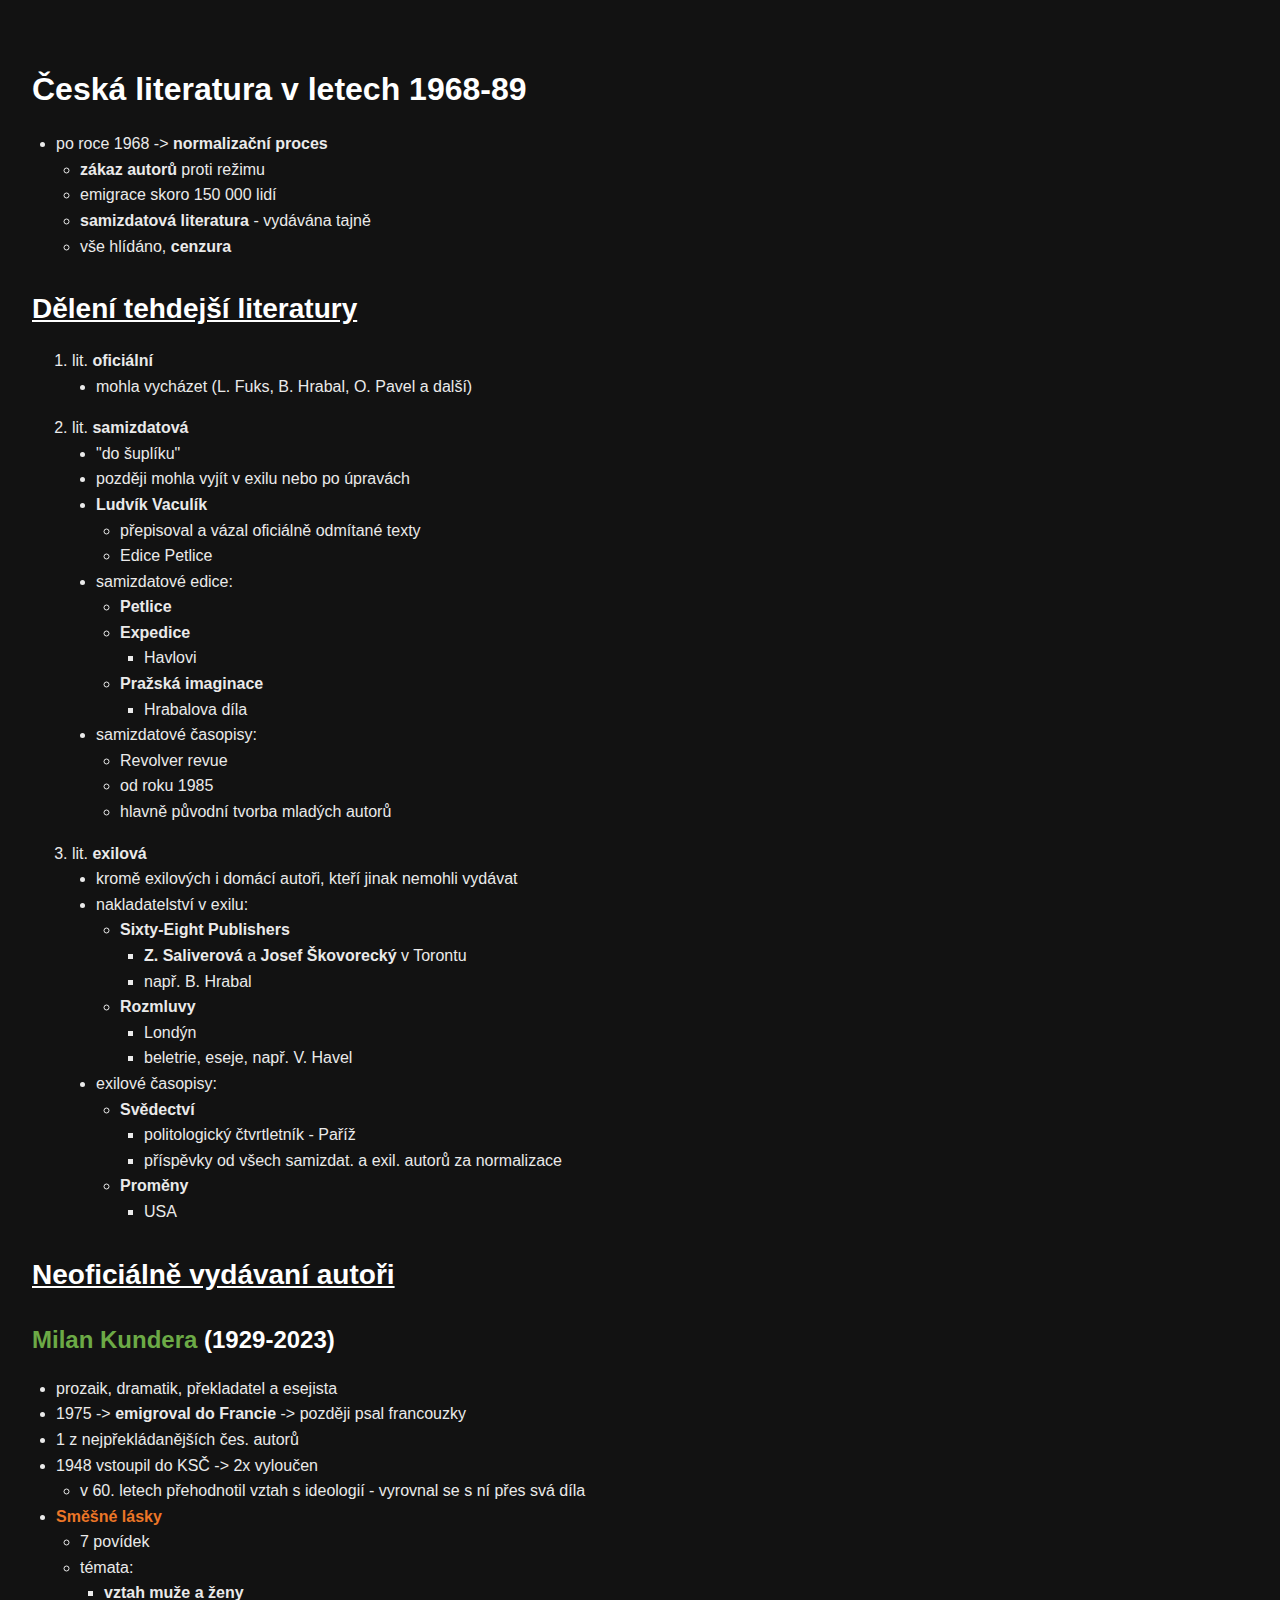
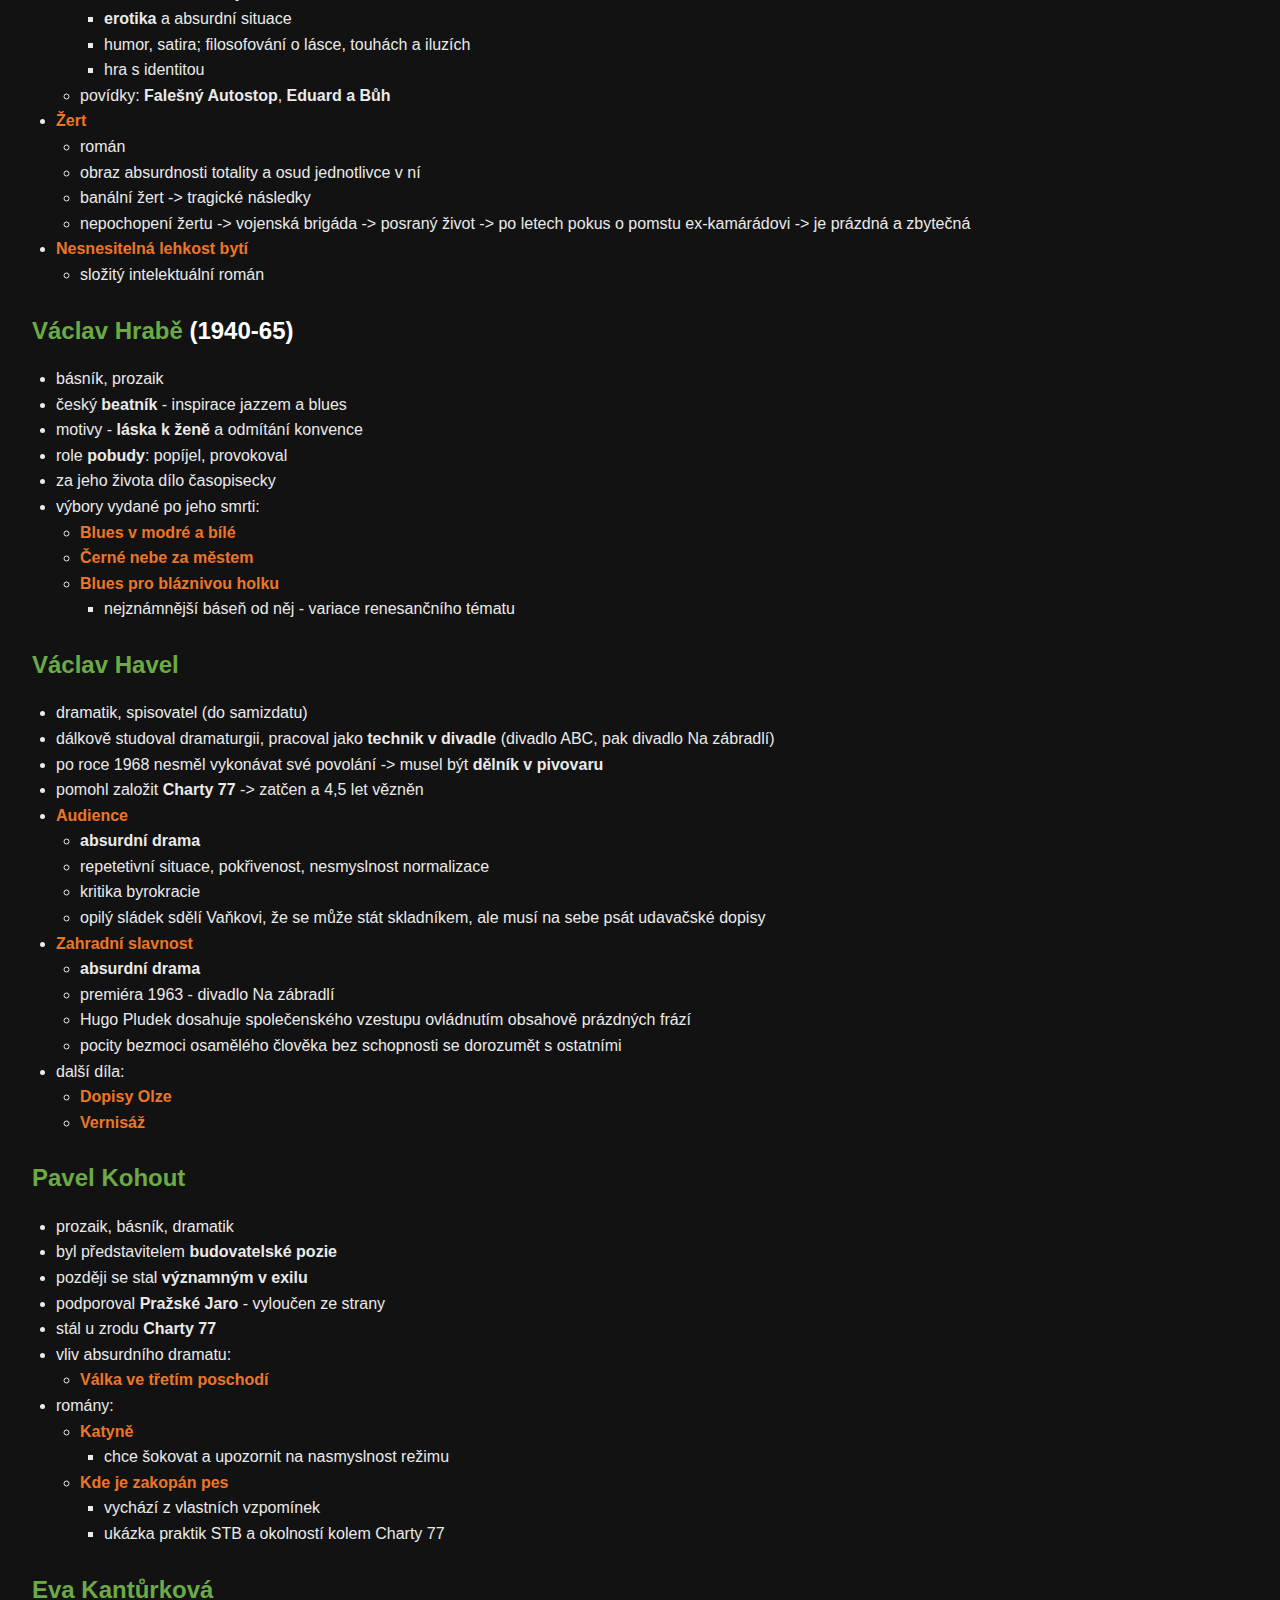
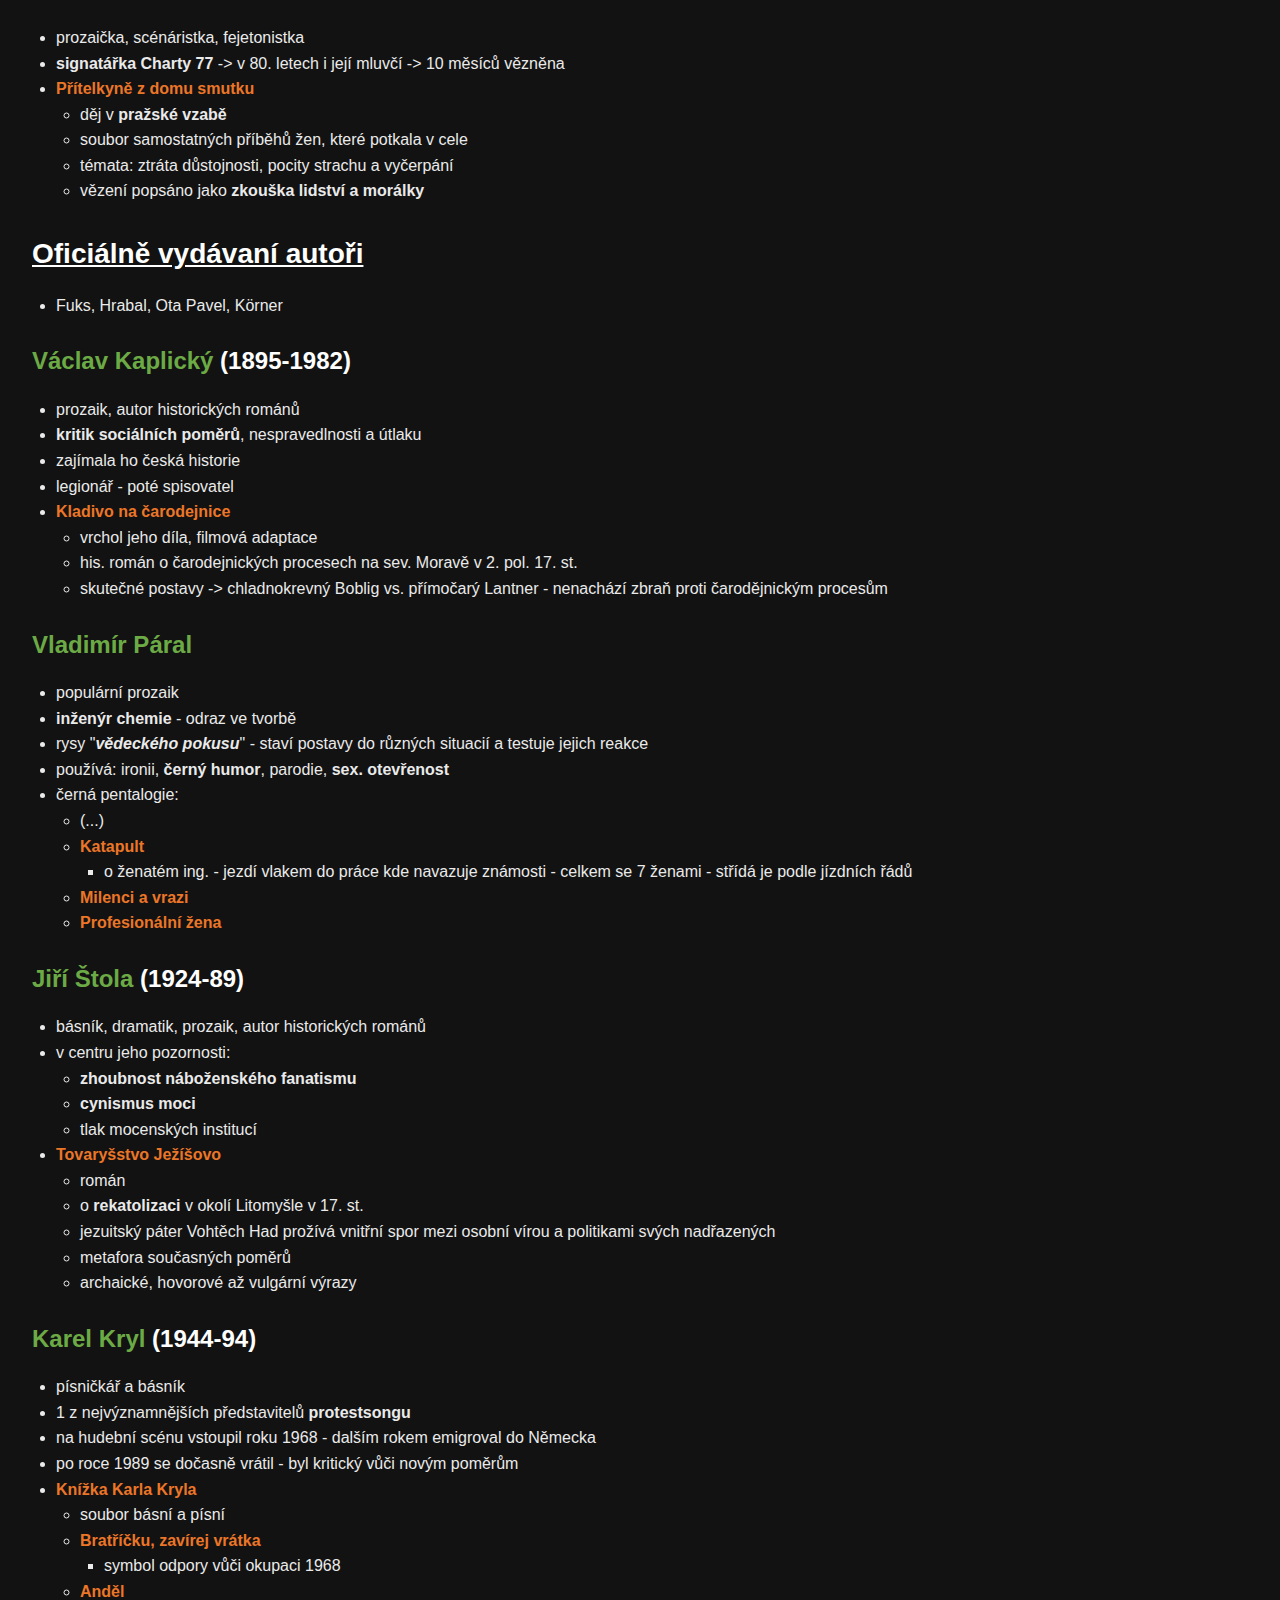
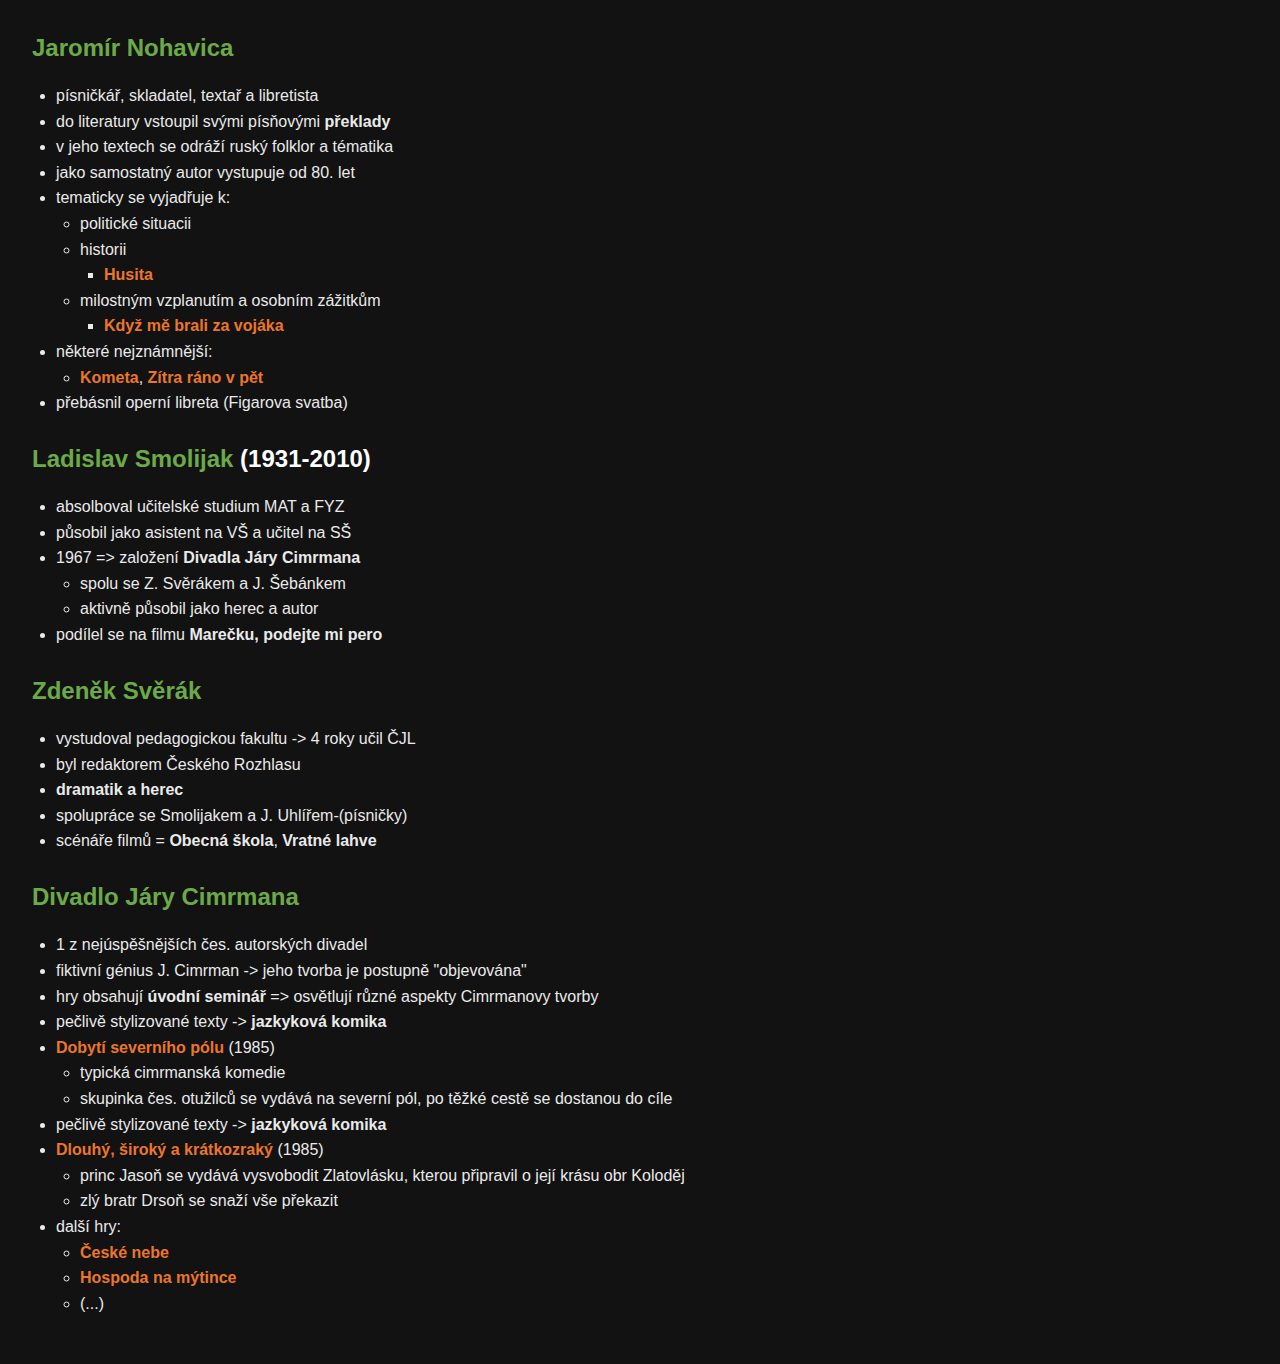
==== notes/ceska-literatura-v-letech-1968-89.html @ 7ae008c1 "Create ceska-literatura-v-letech-1968-89.html" ====
<html>
    <head>
        <style>
body { background-color: #121212; color: #eaeaea; font-family: "Segoe UI", Tahoma, sans-serif; margin: 0; padding: 2em; line-height: 1.6; }

h1, h2, h3 { margin: 1em 0 0.5em; font-weight: 600; }

h1 { font-size: 2rem; color: #ffffff; }

h2 { font-size: 1.75rem; color: #ffffff; text-decoration: underline; }

h3 { font-size: 1.5rem; color: #ffffff; }

ul { margin-bottom: 1em; padding-left: 1.5em; list-style-type: disc; }

ul ul { list-style-type: circle; margin-bottom: 0; }

ul ul ul { list-style-type: square; }

strong { font-weight: 700; }

em { font-style: italic; }
          </style>
    </head>
    <body>
      
<h1 id="-esk-literatura-v-letech-1968-89">Česká literatura v letech 1968-89</h1>
<ul>
<li>po roce 1968 -&gt; <strong>normalizační proces</strong><ul>
<li><strong>zákaz autorů</strong> proti režimu</li>
<li>emigrace skoro 150 000 lidí</li>
<li><strong>samizdatová literatura</strong> - vydávána tajně</li>
<li>vše hlídáno, <strong>cenzura</strong></li>
</ul>
</li>
</ul>
<h2 id="d-len-tehdej-literatury">Dělení tehdejší literatury</h2>
<ol>
<li>lit. <strong>oficiální</strong><ul>
<li>mohla vycházet (L. Fuks, B. Hrabal, O. Pavel a další)</li>
</ul>
</li>
<li>lit. <strong>samizdatová</strong><ul>
<li>&quot;do šuplíku&quot;</li>
<li>později mohla vyjít v exilu nebo po úpravách</li>
<li><strong>Ludvík Vaculík</strong><ul>
<li>přepisoval a vázal oficiálně odmítané texty</li>
<li>Edice Petlice</li>
</ul>
</li>
<li>samizdatové edice:<ul>
<li><strong>Petlice</strong></li>
<li><strong>Expedice</strong><ul>
<li>Havlovi</li>
</ul>
</li>
<li><strong>Pražská imaginace</strong><ul>
<li>Hrabalova díla</li>
</ul>
</li>
</ul>
</li>
<li>samizdatové časopisy:<ul>
<li>Revolver revue</li>
<li>od roku 1985</li>
<li>hlavně původní tvorba mladých autorů</li>
</ul>
</li>
</ul>
</li>
<li>lit. <strong>exilová</strong><ul>
<li>kromě exilových i domácí autoři, kteří jinak nemohli vydávat</li>
<li>nakladatelství v exilu:<ul>
<li><strong>Sixty-Eight Publishers</strong><ul>
<li><strong>Z. Saliverová</strong> a <strong>Josef Škovorecký</strong> v Torontu</li>
<li>např. B. Hrabal</li>
</ul>
</li>
<li><strong>Rozmluvy</strong><ul>
<li>Londýn</li>
<li>beletrie, eseje, např. V. Havel</li>
</ul>
</li>
</ul>
</li>
<li>exilové časopisy:<ul>
<li><strong>Svědectví</strong><ul>
<li>politologický čtvrtletník - Paříž</li>
<li>příspěvky od všech samizdat. a exil. autorů za normalizace</li>
</ul>
</li>
<li><strong>Proměny</strong><ul>
<li>USA</li>
</ul>
</li>
</ul>
</li>
</ul>
</li>
</ol>
<h2 id="neofici-ln-vyd-van-auto-i">Neoficiálně vydávaní autoři</h2>
<h3 id="-span-style-color-6caa46-milan-kundera-span-1929-2023-"><span style= "color: #6CAA46"><strong>Milan Kundera</strong></span> (1929-2023)</h3>
<ul>
<li>prozaik, dramatik, překladatel a esejista</li>
<li>1975 -&gt; <strong>emigroval do Francie</strong> -&gt; později psal francouzky</li>
<li>1 z nejpřekládanějších čes. autorů</li>
<li>1948 vstoupil do KSČ -&gt; 2x vyloučen<ul>
<li>v 60. letech přehodnotil vztah s ideologií - vyrovnal se s ní přes svá díla</li>
</ul>
</li>
<li><span style="color: #EC7627"><strong>Směšné lásky</strong></span><ul>
<li>7 povídek</li>
<li>témata:<ul>
<li><strong>vztah muže a ženy</strong></li>
<li><strong>erotika</strong> a absurdní situace</li>
<li>humor, satira; filosofování o lásce, touhách a iluzích</li>
<li>hra s identitou</li>
</ul>
</li>
<li>povídky: <strong>Falešný Autostop</strong>, <strong>Eduard a Bůh</strong></li>
</ul>
</li>
<li><span style="color: #EC7627"><strong>Žert</strong></span><ul>
<li>román</li>
<li>obraz absurdnosti totality a osud jednotlivce v ní</li>
<li>banální žert -&gt; tragické následky</li>
<li>nepochopení žertu -&gt; vojenská brigáda -&gt; posraný život -&gt; po letech pokus o pomstu ex-kamárádovi -&gt; je prázdná a zbytečná</li>
</ul>
</li>
<li><span style="color: #EC7627"><strong>Nesnesitelná lehkost bytí</strong></span><ul>
<li>složitý intelektuální román</li>
</ul>
</li>
</ul>
<h3 id="-span-style-color-6caa46-v-clav-hrab-span-1940-65-"><span style= "color: #6CAA46"><strong>Václav Hrabě</strong></span> (1940-65)</h3>
<ul>
<li>básník, prozaik</li>
<li>český <strong>beatník</strong> - inspirace jazzem a blues</li>
<li>motivy - <strong>láska k ženě</strong> a odmítání konvence</li>
<li>role <strong>pobudy</strong>: popíjel, provokoval</li>
<li>za jeho života dílo časopisecky</li>
<li>výbory vydané po jeho smrti:<ul>
<li><span style="color: #EC7627"><strong>Blues v modré a bílé</strong></span></li>
<li><span style="color: #EC7627"><strong>Černé nebe za městem</strong></span></li>
<li><span style="color: #EC7627"><strong>Blues pro bláznivou holku</strong></span><ul>
<li>nejznámnější báseň od něj - variace renesančního tématu</li>
</ul>
</li>
</ul>
</li>
</ul>
<h3 id="-span-style-color-6caa46-v-clav-havel-span-"><span style= "color: #6CAA46"><strong>Václav Havel</strong></span></h3>
<ul>
<li>dramatik, spisovatel (do samizdatu)</li>
<li>dálkově studoval dramaturgii, pracoval jako <strong>technik v divadle</strong> (divadlo ABC, pak divadlo Na zábradlí)</li>
<li>po roce 1968 nesměl vykonávat své povolání -&gt; musel být <strong>dělník v pivovaru</strong></li>
<li>pomohl založit <strong>Charty 77</strong> -&gt; zatčen a 4,5 let vězněn</li>
<li><span style="color: #EC7627"><strong>Audience</strong></span><ul>
<li><strong>absurdní drama</strong></li>
<li>repetetivní situace, pokřivenost, nesmyslnost normalizace</li>
<li>kritika byrokracie</li>
<li>opilý sládek sdělí Vaňkovi, že se může stát skladníkem, ale musí na sebe psát udavačské dopisy</li>
</ul>
</li>
<li><span style="color: #EC7627"><strong>Zahradní slavnost</strong></span><ul>
<li><strong>absurdní drama</strong></li>
<li>premiéra 1963 - divadlo Na zábradlí</li>
<li>Hugo Pludek dosahuje společenského vzestupu ovládnutím obsahově prázdných frází</li>
<li>pocity bezmoci osamělého člověka bez schopnosti se dorozumět s ostatními</li>
</ul>
</li>
<li>další díla:<ul>
<li><span style="color: #EC7627"><strong>Dopisy Olze</strong></span></li>
<li><span style="color: #EC7627"><strong>Vernisáž</strong></span></li>
</ul>
</li>
</ul>
<h3 id="-span-style-color-6caa46-pavel-kohout-span-"><span style= "color: #6CAA46"><strong>Pavel Kohout</strong></span></h3>
<ul>
<li>prozaik, básník, dramatik</li>
<li>byl představitelem <strong>budovatelské pozie</strong></li>
<li>později se stal <strong>významným v exilu</strong></li>
<li>podporoval <strong>Pražské Jaro</strong> - vyloučen ze strany</li>
<li>stál u zrodu <strong>Charty 77</strong></li>
<li>vliv absurdního dramatu:<ul>
<li><span style="color: #EC7627"><strong>Válka ve třetím poschodí</strong></span></li>
</ul>
</li>
<li>romány:<ul>
<li><span style="color: #EC7627"><strong>Katyně</strong></span><ul>
<li>chce šokovat a upozornit na nasmyslnost režimu</li>
</ul>
</li>
<li><span style="color: #EC7627"><strong>Kde je zakopán pes</strong></span><ul>
<li>vychází z vlastních vzpomínek</li>
<li>ukázka praktik STB a okolností kolem Charty 77</li>
</ul>
</li>
</ul>
</li>
</ul>
<h3 id="-span-style-color-6caa46-eva-kant-rkov-span-"><span style= "color: #6CAA46"><strong>Eva Kantůrková</strong></span></h3>
<ul>
<li>prozaička, scénáristka, fejetonistka</li>
<li><strong>signatářka Charty 77</strong> -&gt; v 80. letech i její mluvčí -&gt; 10 měsíců vězněna</li>
<li><span style="color: #EC7627"><strong>Přítelkyně z domu smutku</strong></span><ul>
<li>děj v <strong>pražské vzabě</strong></li>
<li>soubor samostatných příběhů žen, které potkala v cele</li>
<li>témata: ztráta důstojnosti, pocity strachu a vyčerpání</li>
<li>vězení popsáno jako <strong>zkouška lidství a morálky</strong></li>
</ul>
</li>
</ul>
<h2 id="ofici-ln-vyd-van-auto-i">Oficiálně vydávaní autoři</h2>
<ul>
<li>Fuks, Hrabal, Ota Pavel, Körner</li>
</ul>
<h3 id="-span-style-color-6caa46-v-clav-kaplick-span-1895-1982-"><span style= "color: #6CAA46"><strong>Václav Kaplický</strong></span> (1895-1982)</h3>
<ul>
<li>prozaik, autor historických románů</li>
<li><strong>kritik sociálních poměrů</strong>, nespravedlnosti a útlaku</li>
<li>zajímala ho česká historie</li>
<li>legionář - poté spisovatel</li>
<li><span style="color: #EC7627"><strong>Kladivo na čarodejnice</strong></span><ul>
<li>vrchol jeho díla, filmová adaptace</li>
<li>his. román o čarodejnických procesech na sev. Moravě v 2. pol. 17. st.</li>
<li>skutečné postavy -&gt; chladnokrevný Boblig vs. přímočarý Lantner - nenachází zbraň proti čarodějnickým procesům</li>
</ul>
</li>
</ul>
<h3 id="-span-style-color-6caa46-vladim-r-p-ral-span-"><span style= "color: #6CAA46"><strong>Vladimír Páral</strong></span></h3>
<ul>
<li>populární prozaik</li>
<li><strong>inženýr chemie</strong> - odraz ve tvorbě</li>
<li>rysy &quot;<strong><em>vědeckého pokusu</em></strong>&quot; - staví postavy do různých situacií a testuje jejich reakce</li>
<li>používá: ironii, <strong>černý humor</strong>, parodie, <strong>sex. otevřenost</strong></li>
<li>černá pentalogie:<ul>
<li>(...)</li>
<li><span style="color: #EC7627"><strong>Katapult</strong></span><ul>
<li>o ženatém ing. - jezdí vlakem do práce kde navazuje známosti - celkem se 7 ženami - střídá je podle jízdních řádů</li>
</ul>
</li>
<li><span style="color: #EC7627"><strong>Milenci a vrazi</strong></span></li>
<li><span style="color: #EC7627"><strong>Profesionální žena</strong></span></li>
</ul>
</li>
</ul>
<h3 id="-span-style-color-6caa46-ji-tola-span-1924-89-"><span style= "color: #6CAA46"><strong>Jiří Štola</strong></span> (1924-89)</h3>
<ul>
<li>básník, dramatik, prozaik, autor historických románů</li>
<li>v centru jeho pozornosti:<ul>
<li><strong>zhoubnost náboženského fanatismu</strong></li>
<li><strong>cynismus moci</strong></li>
<li>tlak mocenských institucí</li>
</ul>
</li>
<li><span style="color: #EC7627"><strong>Tovaryšstvo Ježíšovo</strong></span><ul>
<li>román</li>
<li>o <strong>rekatolizaci</strong> v okolí Litomyšle v 17. st.</li>
<li>jezuitský páter Vohtěch Had prožívá vnitřní spor mezi osobní vírou a politikami svých nadřazených</li>
<li>metafora současných poměrů</li>
<li>archaické, hovorové až vulgární výrazy</li>
</ul>
</li>
</ul>
<h3 id="-span-style-color-6caa46-karel-kryl-span-1944-94-"><span style= "color: #6CAA46"><strong>Karel Kryl</strong></span> (1944-94)</h3>
<ul>
<li>písničkář a básník</li>
<li>1 z nejvýznamnějších představitelů <strong>protestsongu</strong></li>
<li>na hudební scénu vstoupil roku 1968 - dalším rokem emigroval do Německa</li>
<li>po roce 1989 se dočasně vrátil - byl kritický vůči novým poměrům</li>
<li><span style="color: #EC7627"><strong>Knížka Karla Kryla</strong></span><ul>
<li>soubor básní a písní</li>
<li><span style="color: #EC7627"><strong>Bratříčku, zavírej vrátka</strong></span><ul>
<li>symbol odpory vůči okupaci 1968</li>
</ul>
</li>
<li><span style="color: #EC7627"><strong>Anděl</strong></span></li>
</ul>
</li>
</ul>
<h3 id="-span-style-color-6caa46-jarom-r-nohavica-span-"><span style= "color: #6CAA46"><strong>Jaromír Nohavica</strong></span></h3>
<ul>
<li>písničkář, skladatel, textař a libretista</li>
<li>do literatury vstoupil svými písňovými <strong>překlady</strong></li>
<li>v jeho textech se odráží ruský folklor a tématika</li>
<li>jako samostatný autor vystupuje od 80. let</li>
<li>tematicky se vyjadřuje k:<ul>
<li>politické situacii</li>
<li>historii<ul>
<li><span style="color: #EC7627"><strong>Husita</strong></span></li>
</ul>
</li>
<li>milostným vzplanutím a osobním zážitkům<ul>
<li><span style="color: #EC7627"><strong>Když mě brali za vojáka</strong></span></li>
</ul>
</li>
</ul>
</li>
<li>některé nejznámnější:<ul>
<li><span style="color: #EC7627"><strong>Kometa</strong></span>, <span style="color: #EC7627"><strong>Zítra ráno v pět</strong></span></li>
</ul>
</li>
<li>přebásnil operní libreta (Figarova svatba)</li>
</ul>
<h3 id="-span-style-color-6caa46-ladislav-smolijak-span-1931-2010-"><span style= "color: #6CAA46"><strong>Ladislav Smolijak</strong></span> (1931-2010)</h3>
<ul>
<li>absolboval učitelské studium MAT a FYZ</li>
<li>působil jako asistent na VŠ a učitel na SŠ</li>
<li>1967 =&gt; založení <strong>Divadla Járy Cimrmana</strong><ul>
<li>spolu se Z. Svěrákem a J. Šebánkem</li>
<li>aktivně působil jako herec a autor</li>
</ul>
</li>
<li>podílel se na filmu <strong>Marečku, podejte mi pero</strong></li>
</ul>
<h3 id="-span-style-color-6caa46-zden-k-sv-r-k-span-"><span style= "color: #6CAA46"><strong>Zdeněk Svěrák</strong></span></h3>
<ul>
<li>vystudoval pedagogickou fakultu -&gt; 4 roky učil ČJL</li>
<li>byl redaktorem Českého Rozhlasu</li>
<li><strong>dramatik a herec</strong></li>
<li>spolupráce se Smolijakem a J. Uhlířem-(písničky)</li>
<li>scénáře filmů = <strong>Obecná škola</strong>, <strong>Vratné lahve</strong></li>
</ul>
<h3 id="-span-style-color-6caa46-divadlo-j-ry-cimrmana-span-"><span style= "color: #6CAA46"><strong>Divadlo Járy Cimrmana</strong></span></h3>
<ul>
<li>1 z nejúspěšnějších čes. autorských divadel</li>
<li>fiktivní génius J. Cimrman -&gt; jeho tvorba je postupně &quot;objevována&quot;</li>
<li>hry obsahují <strong>úvodní seminář</strong> =&gt; osvětlují různé aspekty Cimrmanovy tvorby</li>
<li>pečlivě stylizované texty -&gt; <strong>jazkyková komika</strong></li>
<li><span style="color: #EC7627"><strong>Dobytí severního pólu</strong></span> (1985)<ul>
<li>typická cimrmanská komedie</li>
<li>skupinka čes. otužilců se vydává na severní pól, po těžké cestě se dostanou do cíle</li>
</ul>
</li>
<li>pečlivě stylizované texty -&gt; <strong>jazkyková komika</strong></li>
<li><span style="color: #EC7627"><strong>Dlouhý, široký a krátkozraký</strong></span> (1985)<ul>
<li>princ Jasoň se vydává vysvobodit Zlatovlásku, kterou připravil o její krásu obr Koloděj</li>
<li>zlý bratr Drsoň se snaží vše překazit</li>
</ul>
</li>
<li>další hry:<ul>
<li><span style="color: #EC7627"><strong>České nebe</strong></span></li>
<li><span style="color: #EC7627"><strong>Hospoda na mýtince</strong></span></li>
<li>(...)</li>
</ul>
</li>
</ul>
      
    </body>
</html>
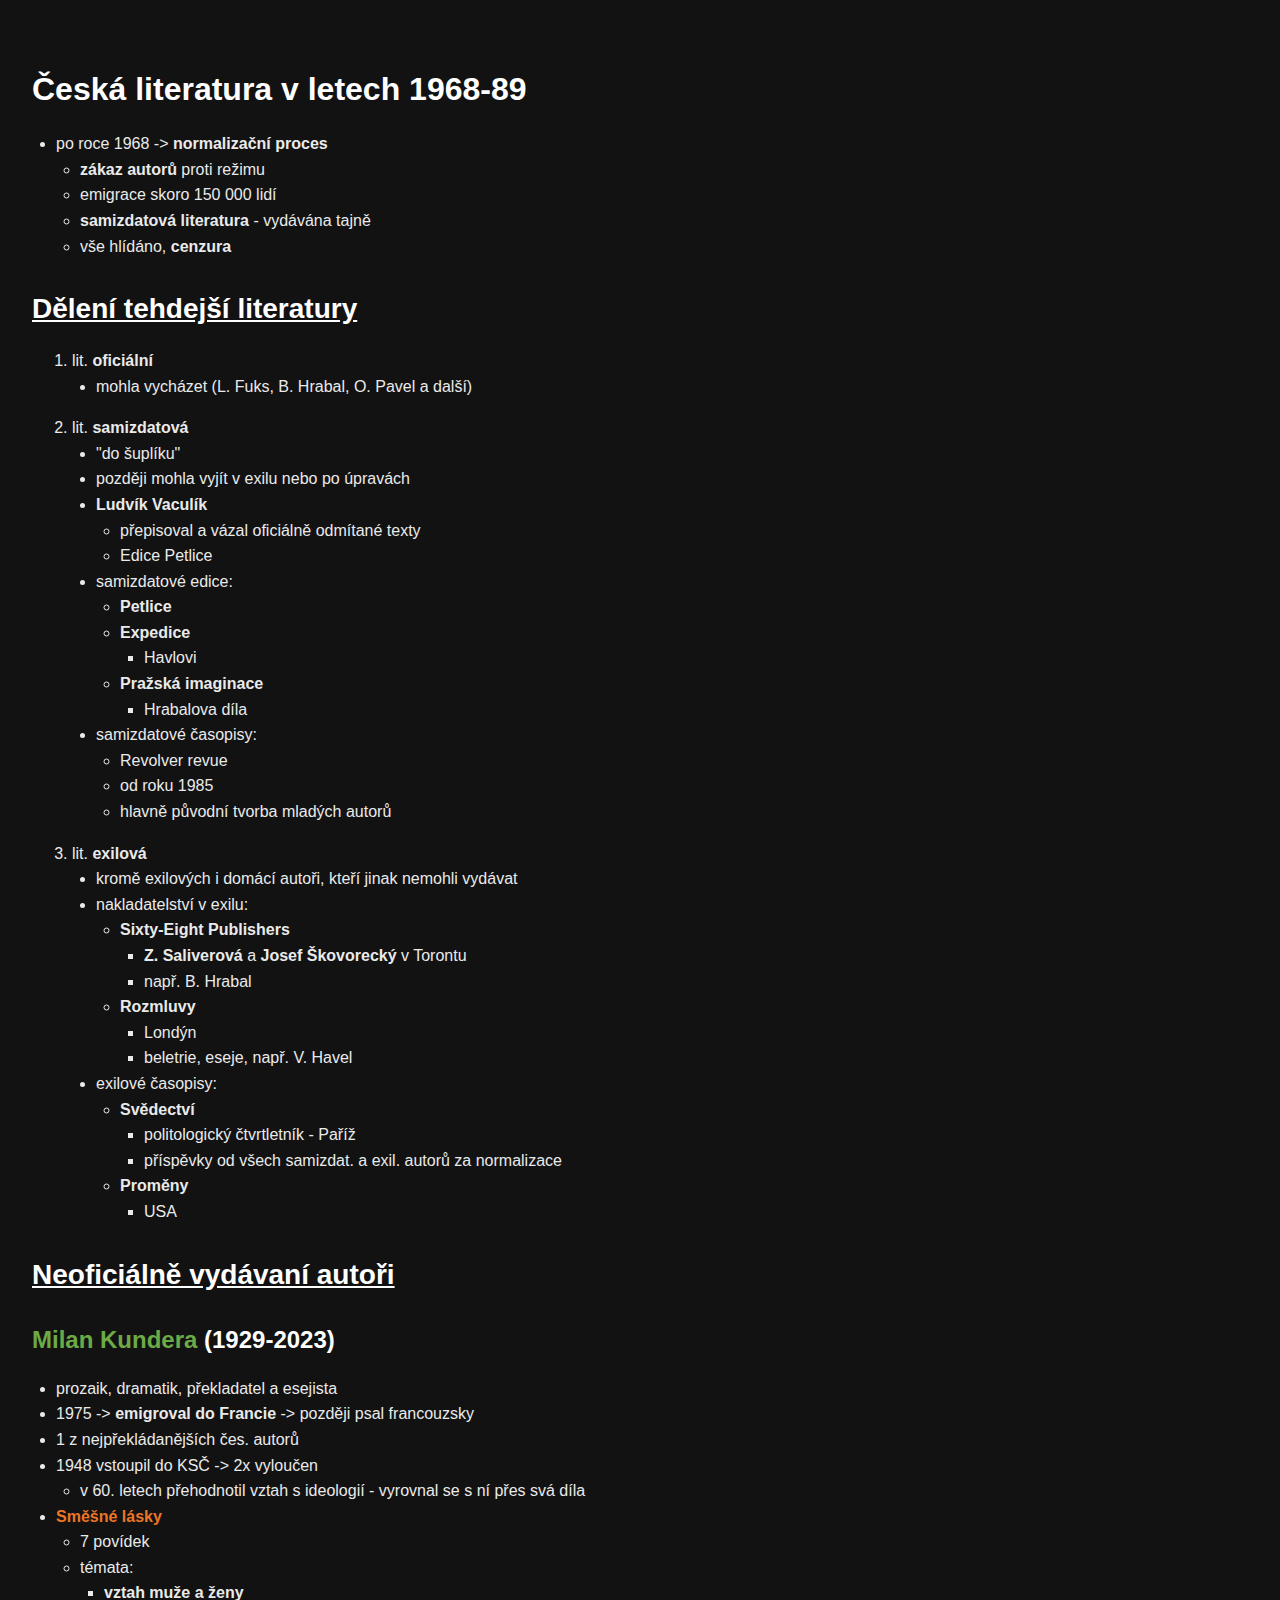
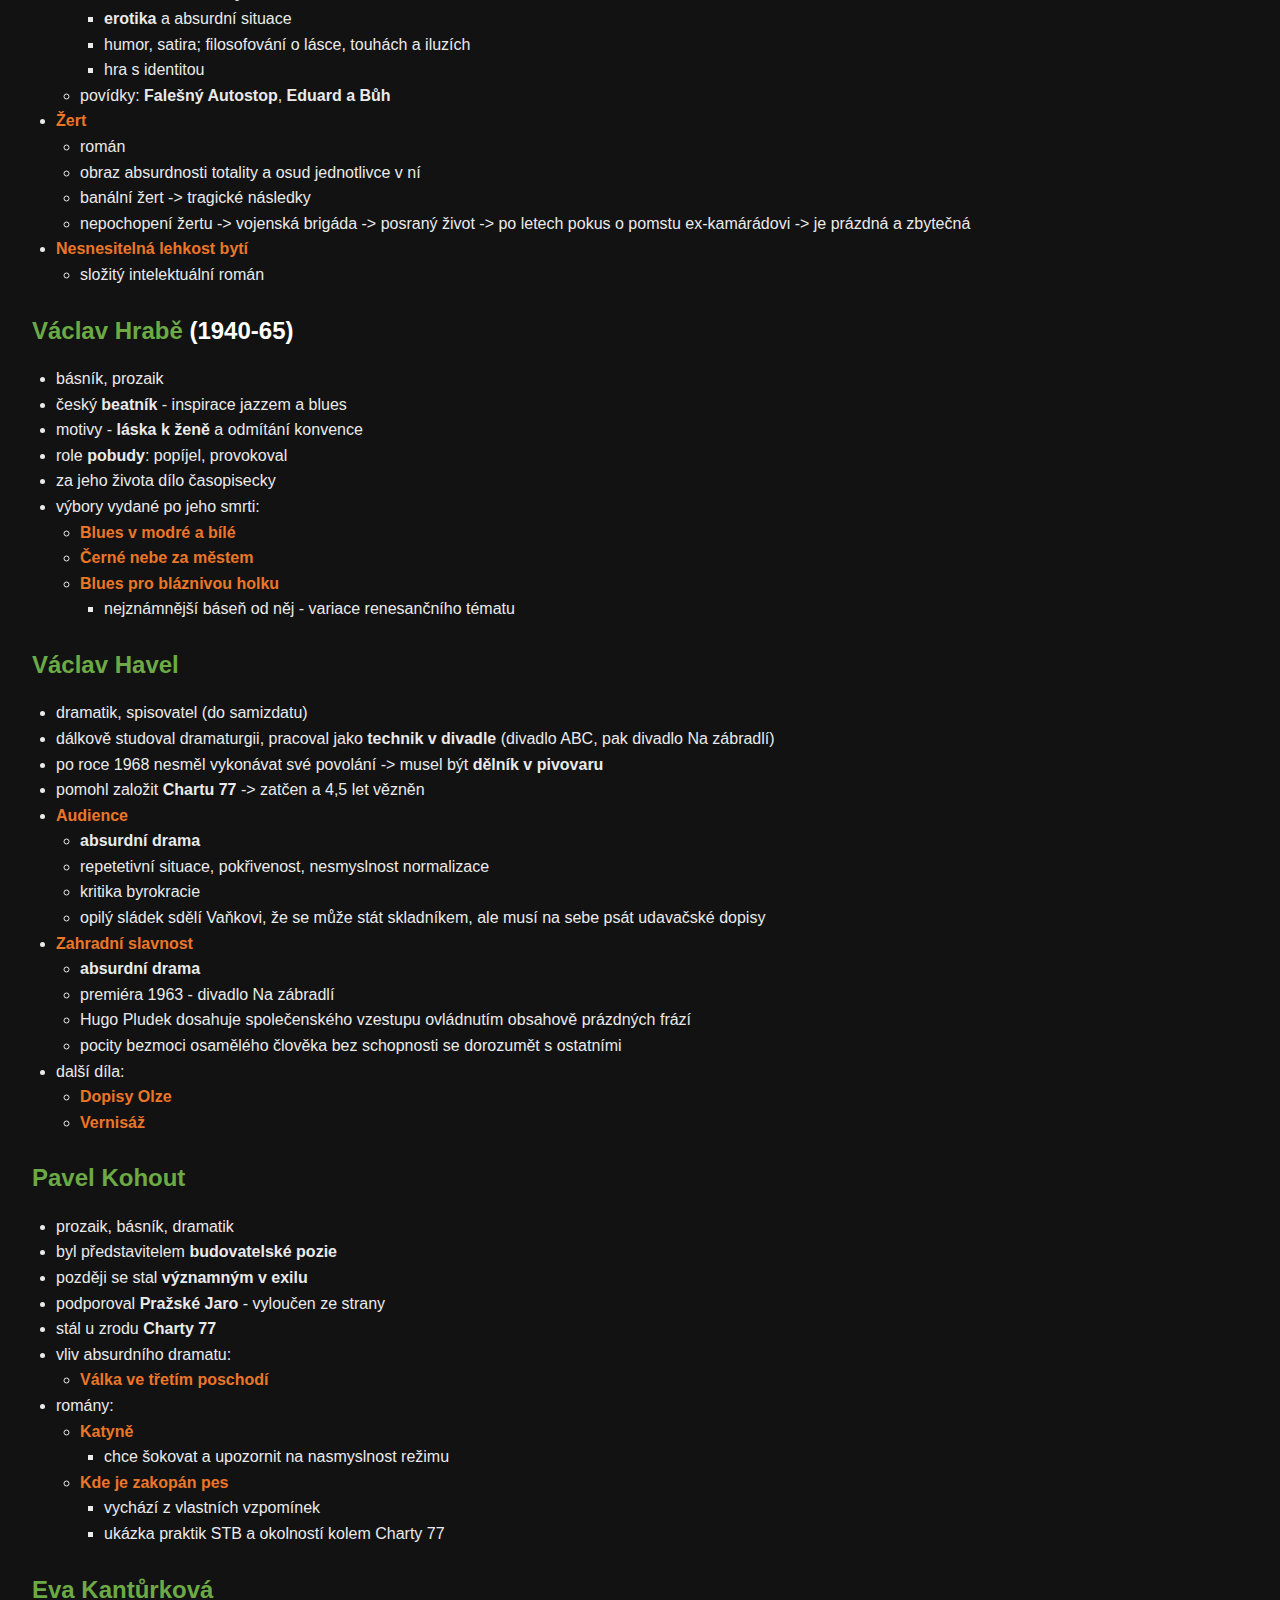
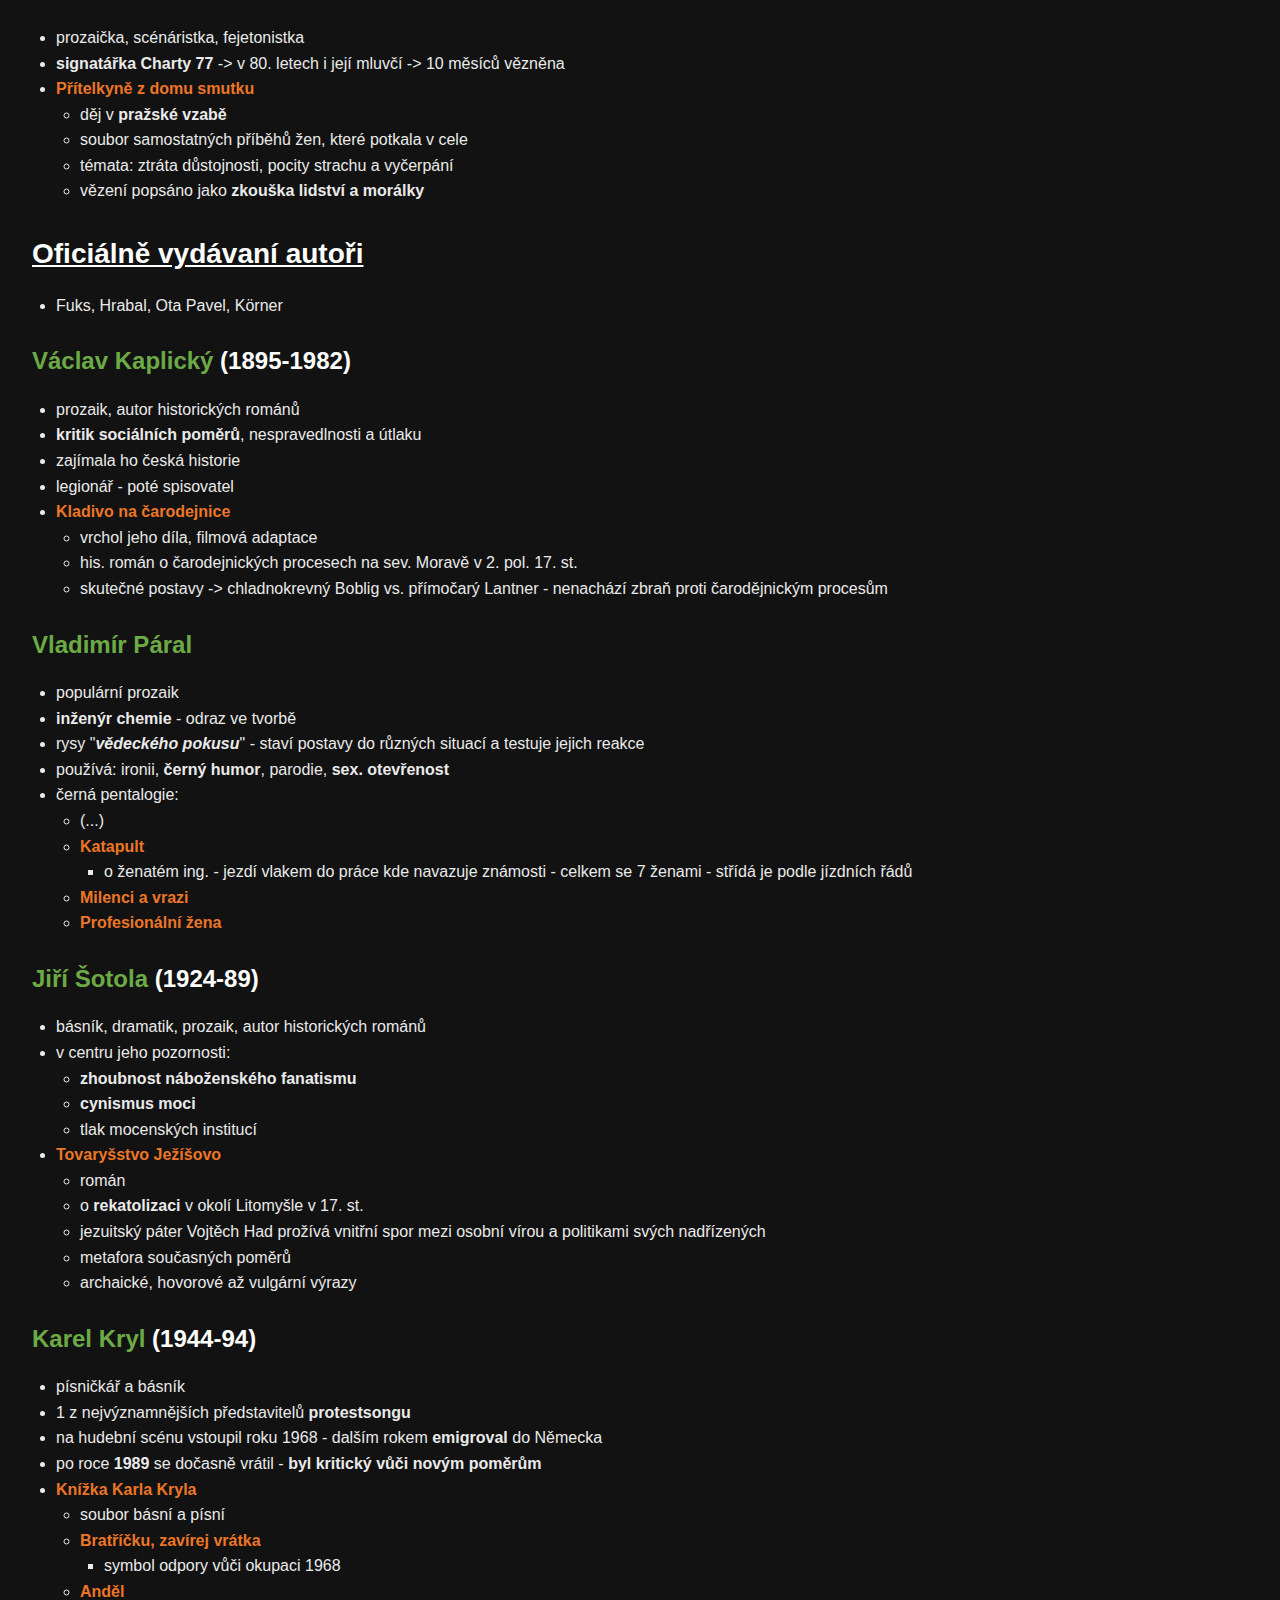
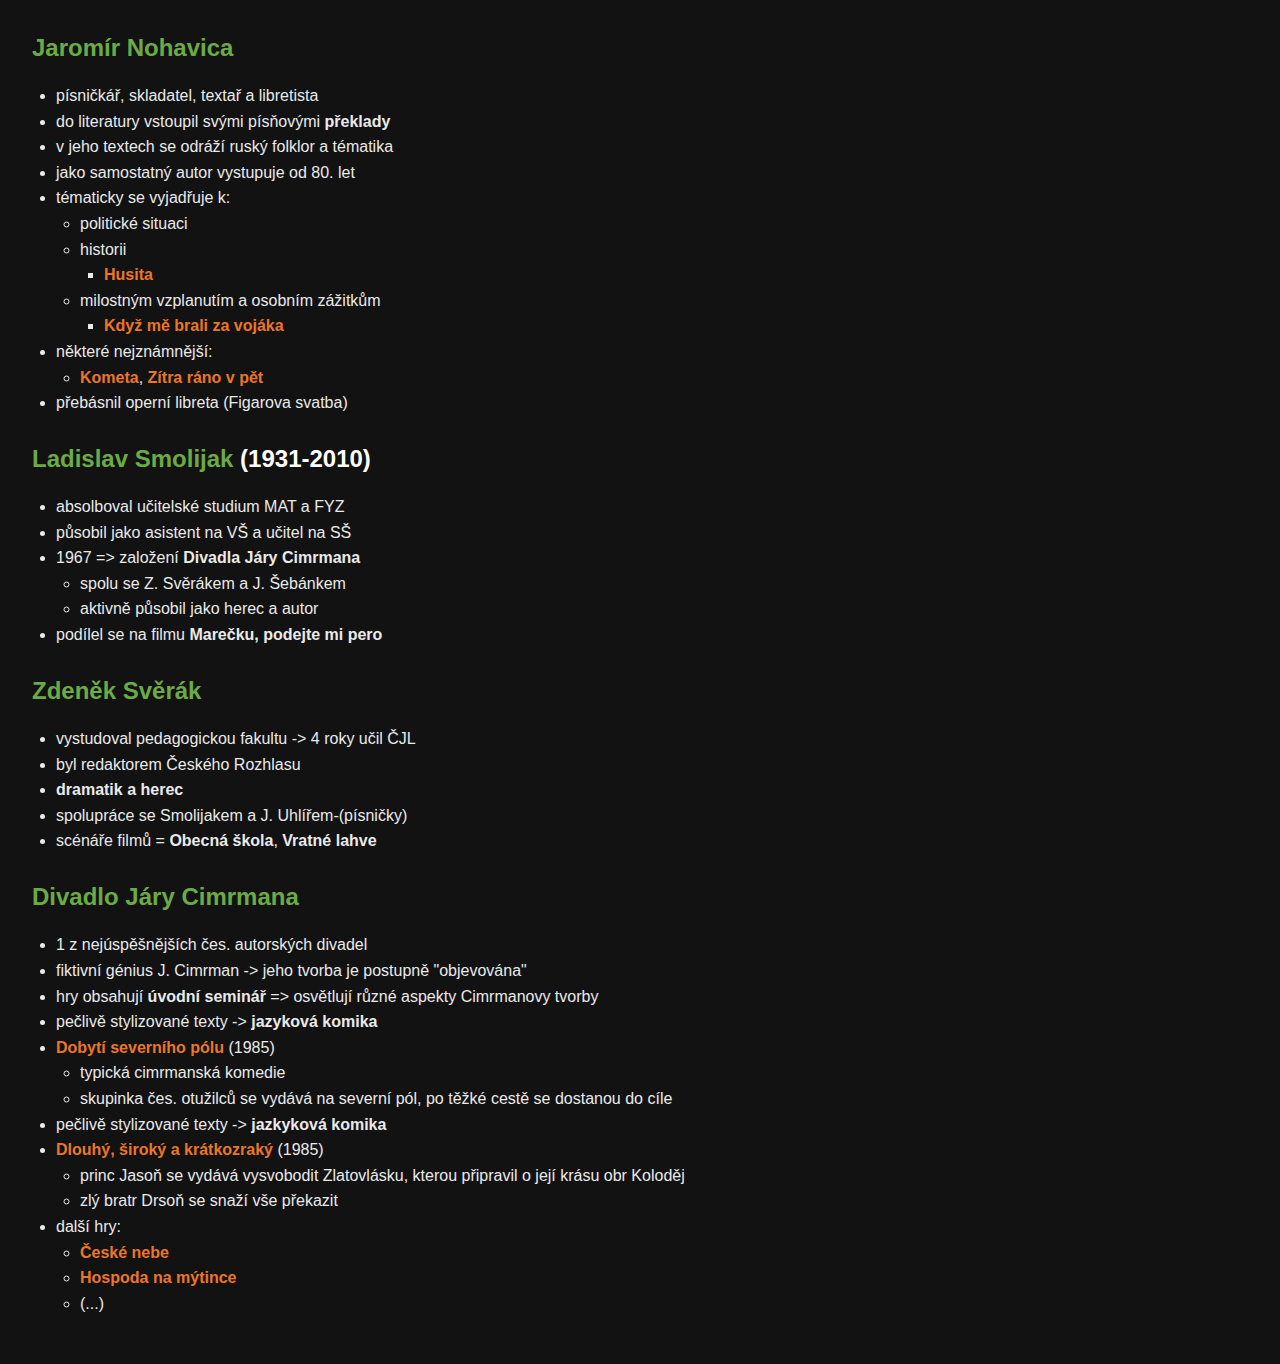
==== commit 9b6d579f: "Update ceska-literatura-v-letech-1968-89.html" ====
--- a/notes/ceska-literatura-v-letech-1968-89.html
+++ b/notes/ceska-literatura-v-letech-1968-89.html
@@ -102,7 +102,7 @@
 <h3 id="-span-style-color-6caa46-milan-kundera-span-1929-2023-"><span style= "color: #6CAA46"><strong>Milan Kundera</strong></span> (1929-2023)</h3>
 <ul>
 <li>prozaik, dramatik, překladatel a esejista</li>
-<li>1975 -&gt; <strong>emigroval do Francie</strong> -&gt; později psal francouzky</li>
+<li>1975 -&gt; <strong>emigroval do Francie</strong> -&gt; později psal francouzsky</li>
 <li>1 z nejpřekládanějších čes. autorů</li>
 <li>1948 vstoupil do KSČ -&gt; 2x vyloučen<ul>
 <li>v 60. letech přehodnotil vztah s ideologií - vyrovnal se s ní přes svá díla</li>
@@ -154,7 +154,7 @@
 <li>dramatik, spisovatel (do samizdatu)</li>
 <li>dálkově studoval dramaturgii, pracoval jako <strong>technik v divadle</strong> (divadlo ABC, pak divadlo Na zábradlí)</li>
 <li>po roce 1968 nesměl vykonávat své povolání -&gt; musel být <strong>dělník v pivovaru</strong></li>
-<li>pomohl založit <strong>Charty 77</strong> -&gt; zatčen a 4,5 let vězněn</li>
+<li>pomohl založit <strong>Chartu 77</strong> -&gt; zatčen a 4,5 let vězněn</li>
 <li><span style="color: #EC7627"><strong>Audience</strong></span><ul>
 <li><strong>absurdní drama</strong></li>
 <li>repetetivní situace, pokřivenost, nesmyslnost normalizace</li>
@@ -232,7 +232,7 @@
 <ul>
 <li>populární prozaik</li>
 <li><strong>inženýr chemie</strong> - odraz ve tvorbě</li>
-<li>rysy &quot;<strong><em>vědeckého pokusu</em></strong>&quot; - staví postavy do různých situacií a testuje jejich reakce</li>
+<li>rysy &quot;<strong><em>vědeckého pokusu</em></strong>&quot; - staví postavy do různých situací a testuje jejich reakce</li>
 <li>používá: ironii, <strong>černý humor</strong>, parodie, <strong>sex. otevřenost</strong></li>
 <li>černá pentalogie:<ul>
 <li>(...)</li>
@@ -245,7 +245,7 @@
 </ul>
 </li>
 </ul>
-<h3 id="-span-style-color-6caa46-ji-tola-span-1924-89-"><span style= "color: #6CAA46"><strong>Jiří Štola</strong></span> (1924-89)</h3>
+<h3 id="-span-style-color-6caa46-ji-tola-span-1924-89-"><span style= "color: #6CAA46"><strong>Jiří Šotola</strong></span> (1924-89)</h3>
 <ul>
 <li>básník, dramatik, prozaik, autor historických románů</li>
 <li>v centru jeho pozornosti:<ul>
@@ -257,7 +257,7 @@
 <li><span style="color: #EC7627"><strong>Tovaryšstvo Ježíšovo</strong></span><ul>
 <li>román</li>
 <li>o <strong>rekatolizaci</strong> v okolí Litomyšle v 17. st.</li>
-<li>jezuitský páter Vohtěch Had prožívá vnitřní spor mezi osobní vírou a politikami svých nadřazených</li>
+<li>jezuitský páter Vojtěch Had prožívá vnitřní spor mezi osobní vírou a politikami svých nadřízených</li>
 <li>metafora současných poměrů</li>
 <li>archaické, hovorové až vulgární výrazy</li>
 </ul>
@@ -267,8 +267,8 @@
 <ul>
 <li>písničkář a básník</li>
 <li>1 z nejvýznamnějších představitelů <strong>protestsongu</strong></li>
-<li>na hudební scénu vstoupil roku 1968 - dalším rokem emigroval do Německa</li>
-<li>po roce 1989 se dočasně vrátil - byl kritický vůči novým poměrům</li>
+<li>na hudební scénu vstoupil roku 1968 - dalším rokem <strong>emigroval</strong> do Německa</li>
+<li>po roce <strong>1989</strong> se dočasně vrátil - <strong>byl kritický vůči novým poměrům</strong></li>
 <li><span style="color: #EC7627"><strong>Knížka Karla Kryla</strong></span><ul>
 <li>soubor básní a písní</li>
 <li><span style="color: #EC7627"><strong>Bratříčku, zavírej vrátka</strong></span><ul>
@@ -285,8 +285,8 @@
 <li>do literatury vstoupil svými písňovými <strong>překlady</strong></li>
 <li>v jeho textech se odráží ruský folklor a tématika</li>
 <li>jako samostatný autor vystupuje od 80. let</li>
-<li>tematicky se vyjadřuje k:<ul>
-<li>politické situacii</li>
+<li>tématicky se vyjadřuje k:<ul>
+<li>politické situaci</li>
 <li>historii<ul>
 <li><span style="color: #EC7627"><strong>Husita</strong></span></li>
 </ul>
@@ -327,7 +327,7 @@
 <li>1 z nejúspěšnějších čes. autorských divadel</li>
 <li>fiktivní génius J. Cimrman -&gt; jeho tvorba je postupně &quot;objevována&quot;</li>
 <li>hry obsahují <strong>úvodní seminář</strong> =&gt; osvětlují různé aspekty Cimrmanovy tvorby</li>
-<li>pečlivě stylizované texty -&gt; <strong>jazkyková komika</strong></li>
+<li>pečlivě stylizované texty -&gt; <strong>jazyková komika</strong></li>
 <li><span style="color: #EC7627"><strong>Dobytí severního pólu</strong></span> (1985)<ul>
 <li>typická cimrmanská komedie</li>
 <li>skupinka čes. otužilců se vydává na severní pól, po těžké cestě se dostanou do cíle</li>
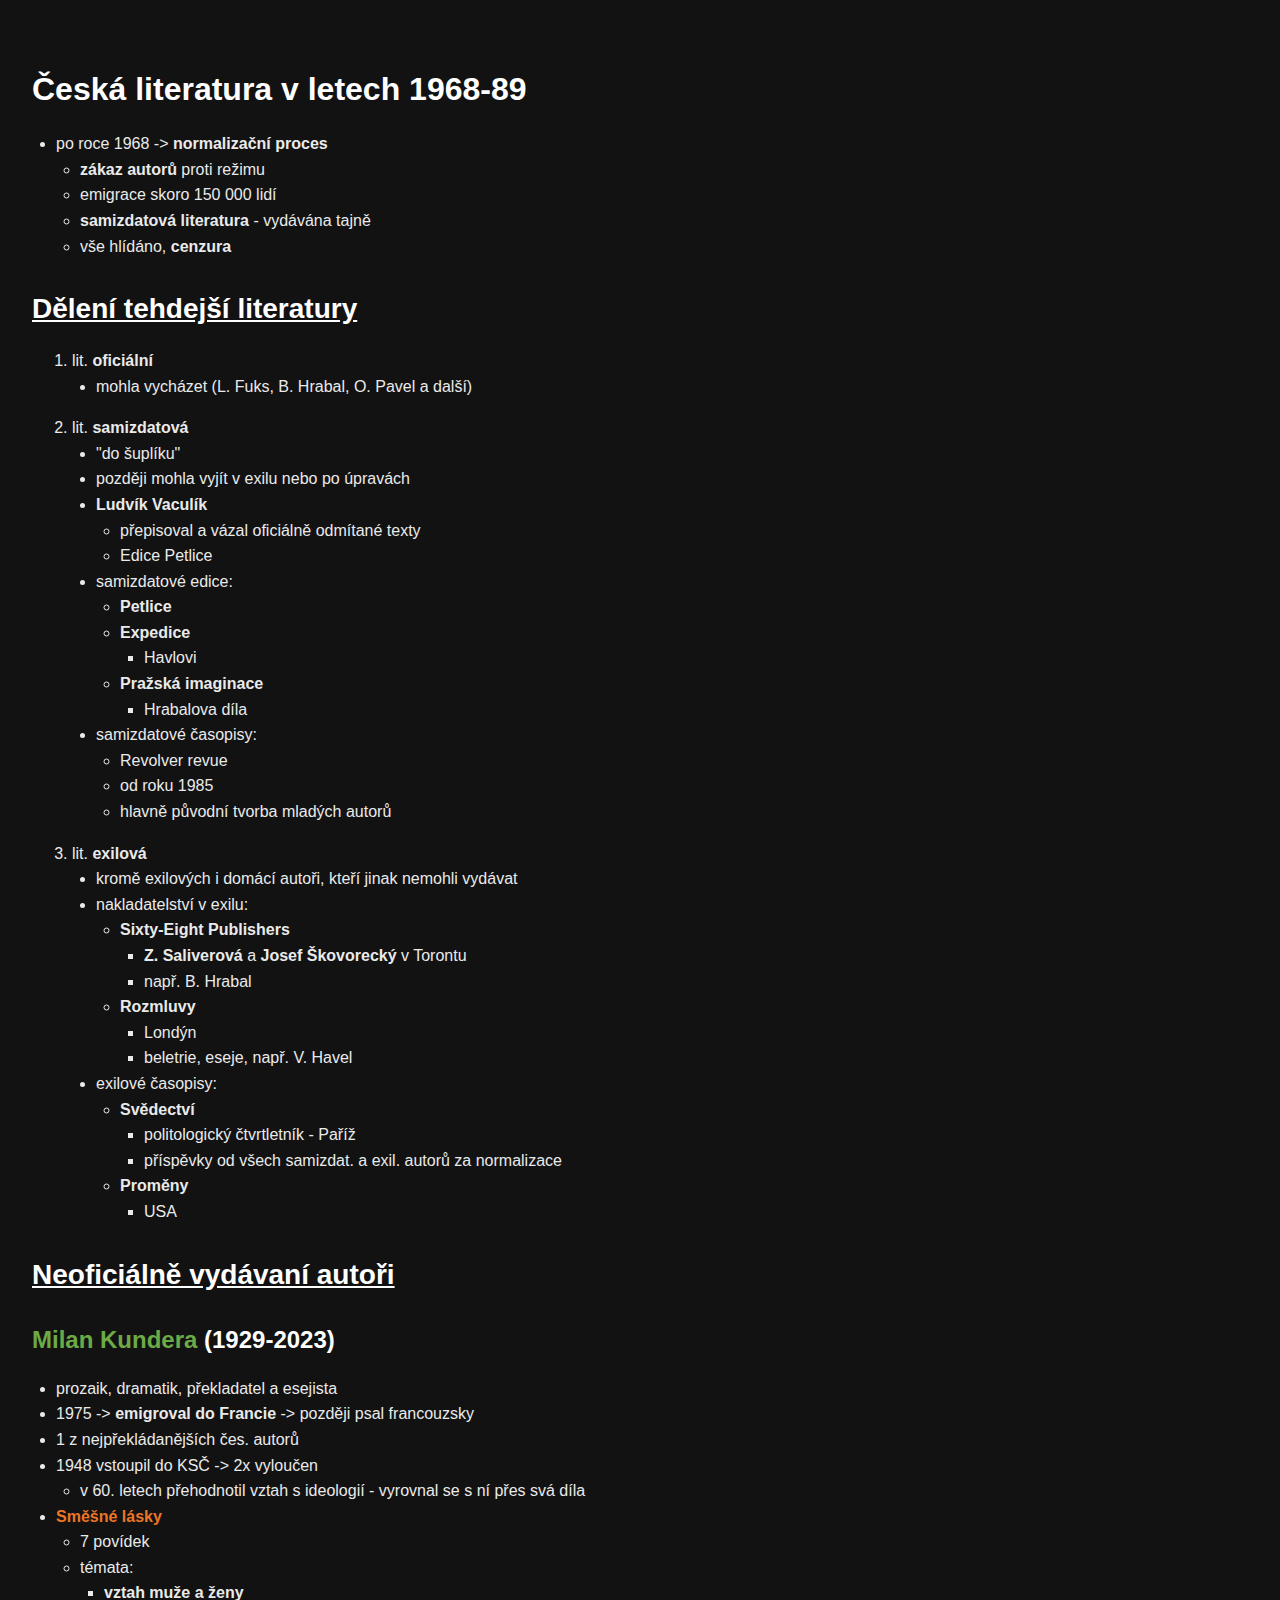
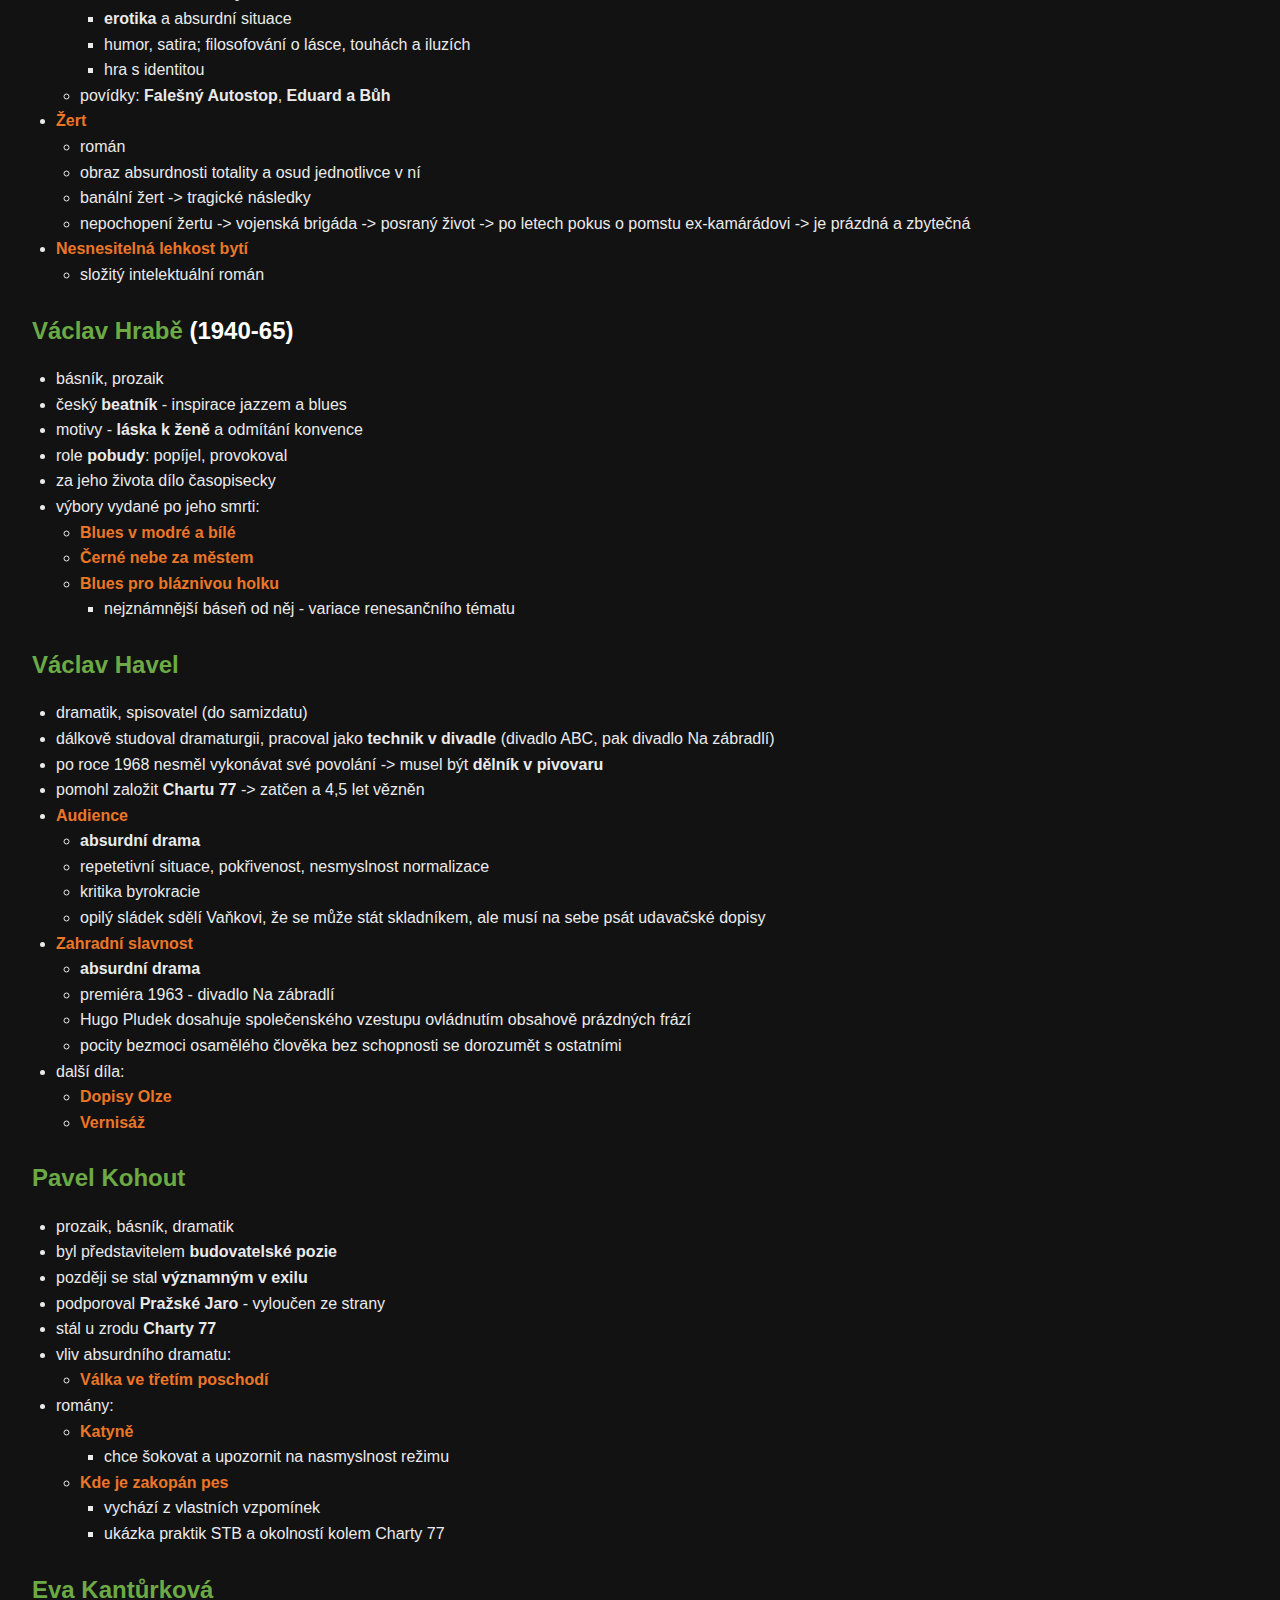
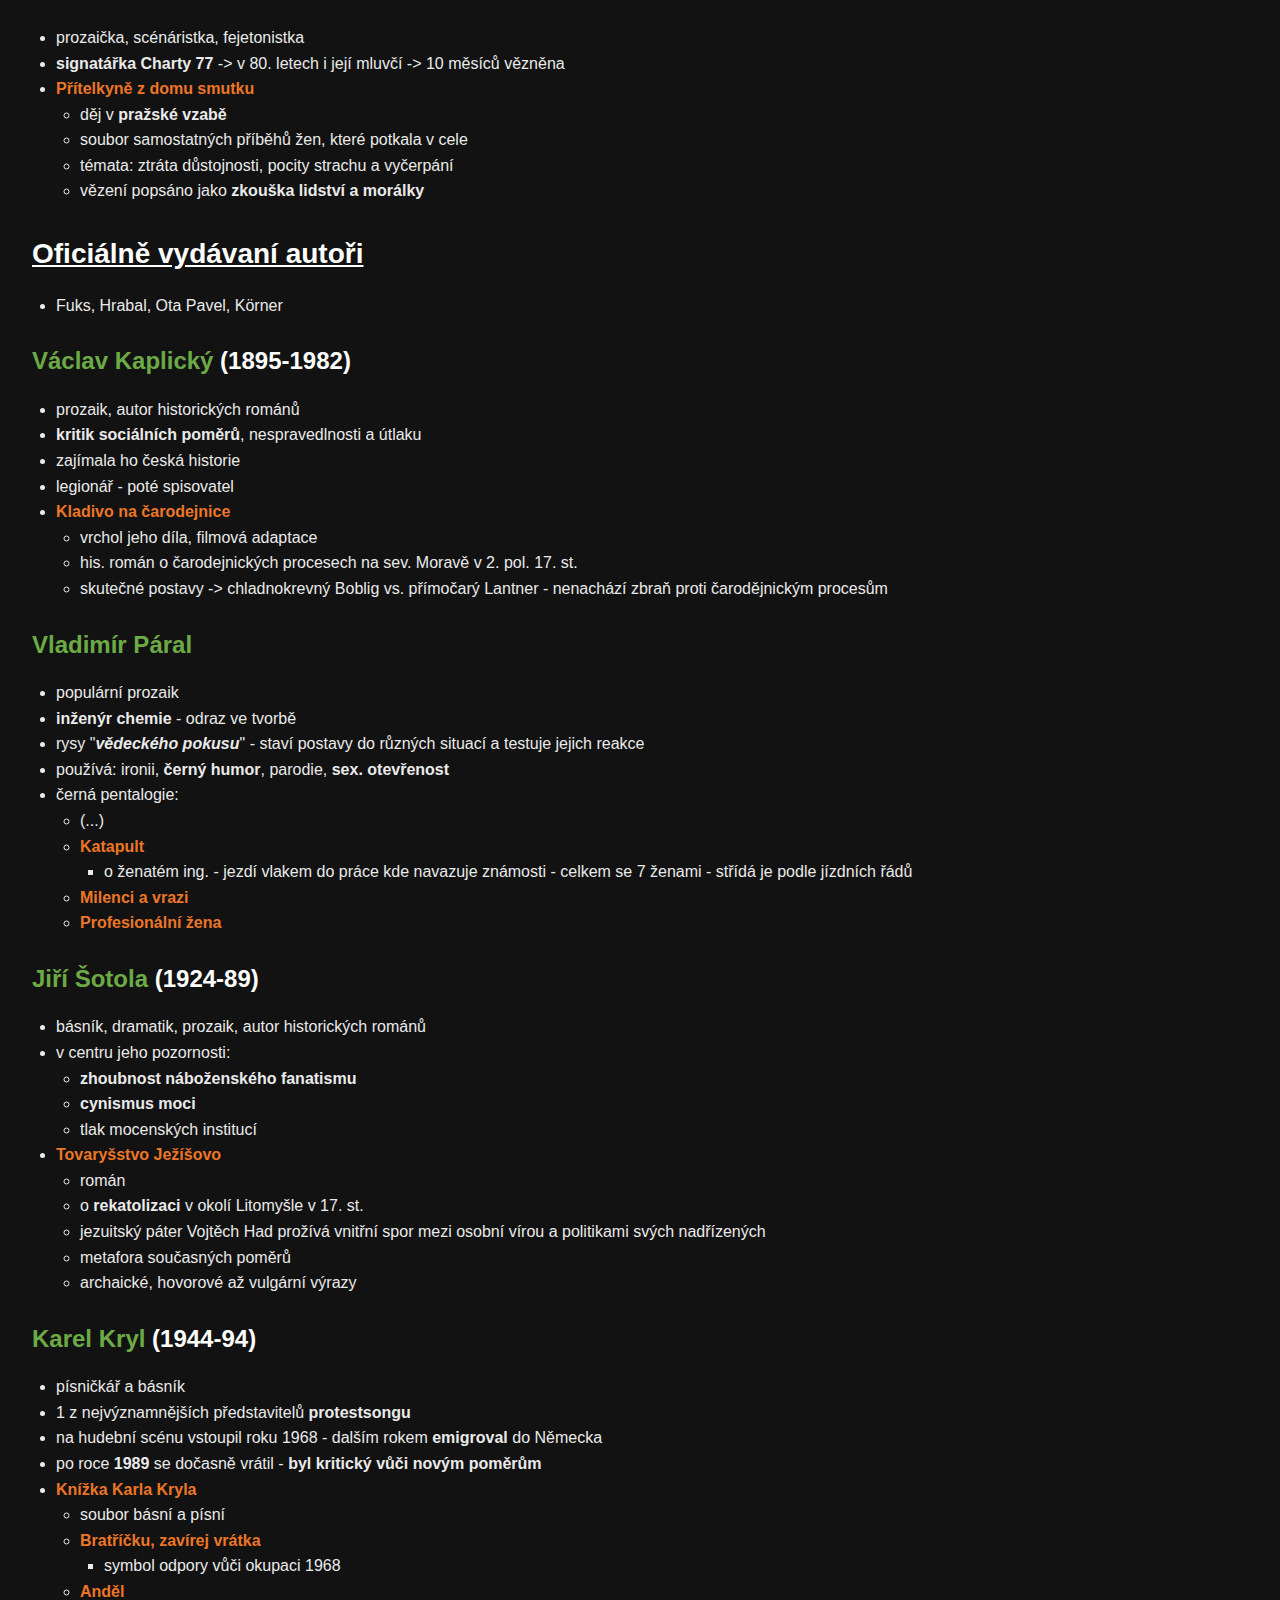
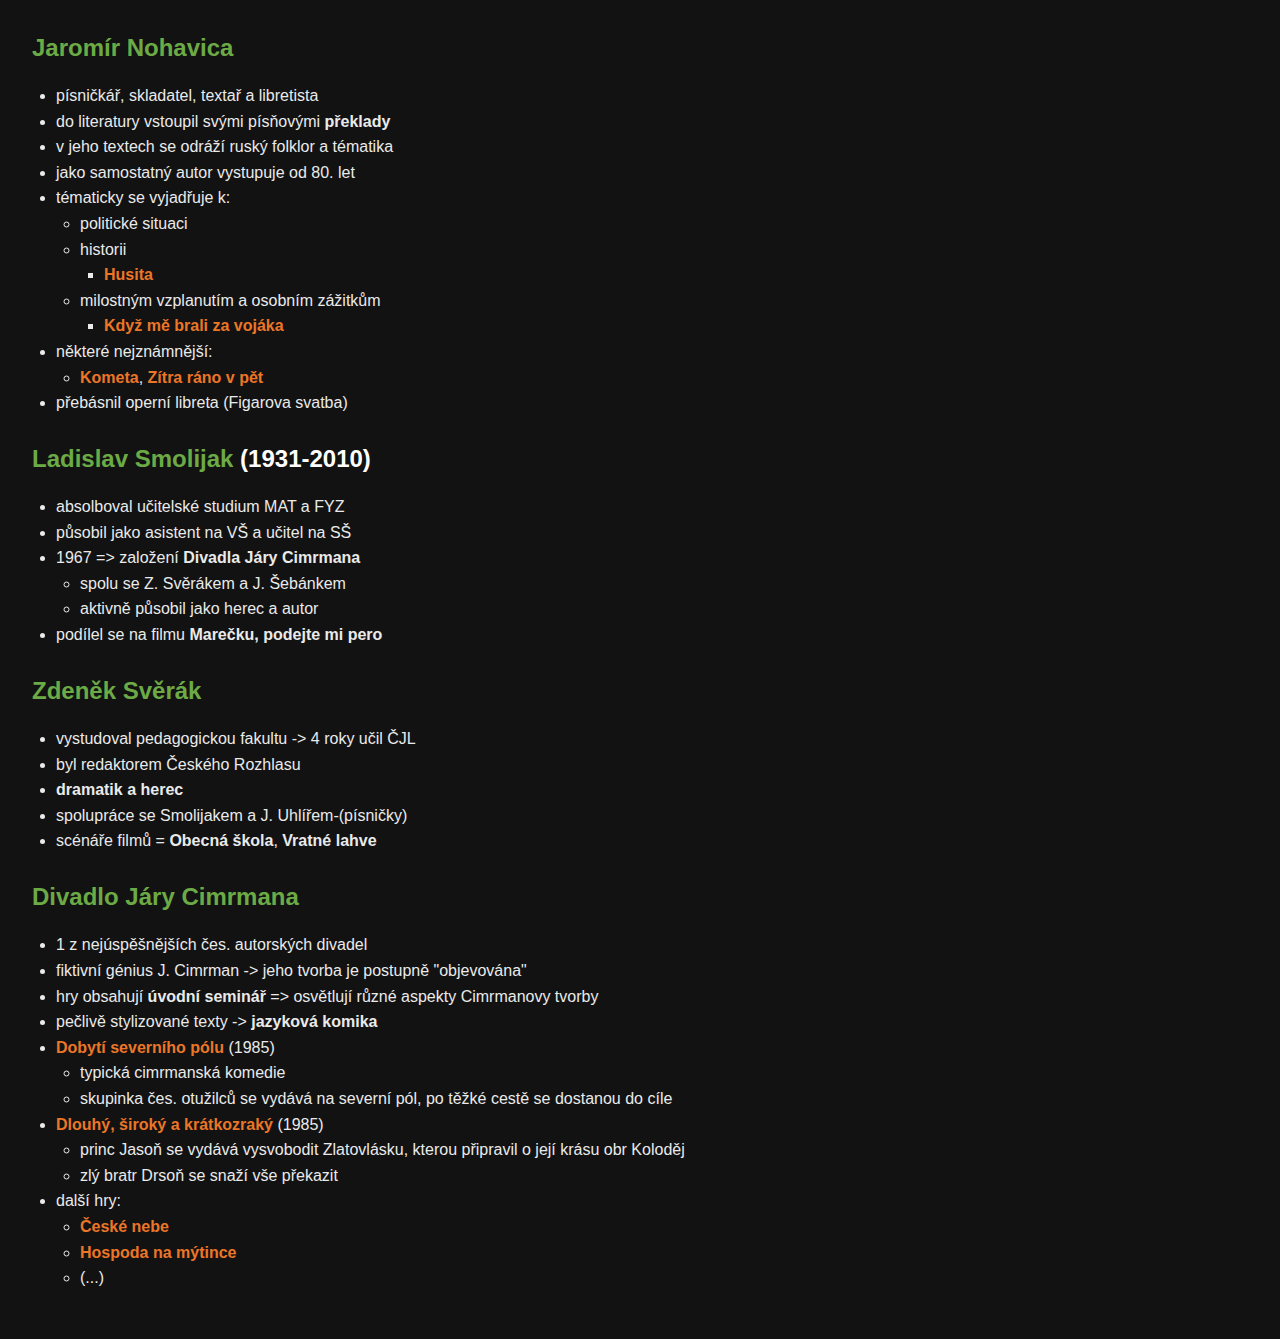
==== commit 09b25a79: "Update ceska-literatura-v-letech-1968-89.html" ====
--- a/notes/ceska-literatura-v-letech-1968-89.html
+++ b/notes/ceska-literatura-v-letech-1968-89.html
@@ -333,7 +333,6 @@
 <li>skupinka čes. otužilců se vydává na severní pól, po těžké cestě se dostanou do cíle</li>
 </ul>
 </li>
-<li>pečlivě stylizované texty -&gt; <strong>jazkyková komika</strong></li>
 <li><span style="color: #EC7627"><strong>Dlouhý, široký a krátkozraký</strong></span> (1985)<ul>
 <li>princ Jasoň se vydává vysvobodit Zlatovlásku, kterou připravil o její krásu obr Koloděj</li>
 <li>zlý bratr Drsoň se snaží vše překazit</li>
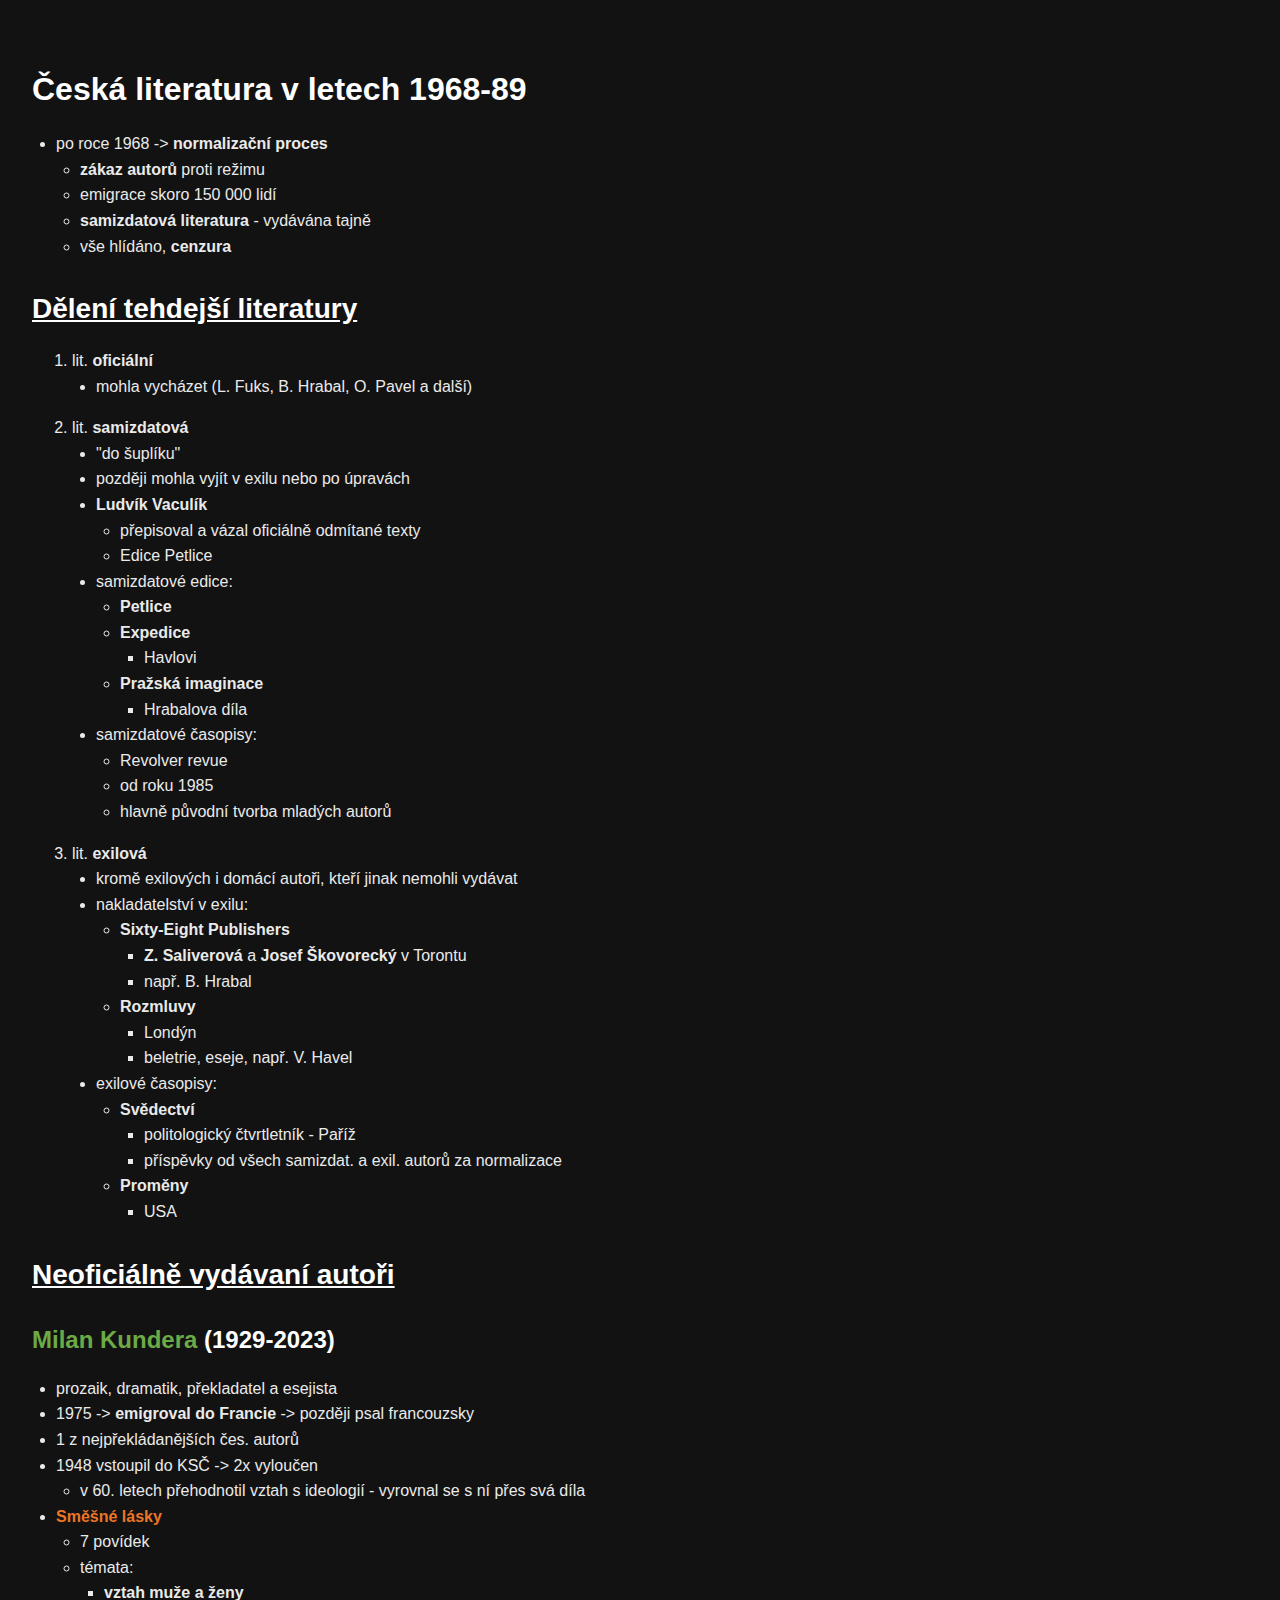
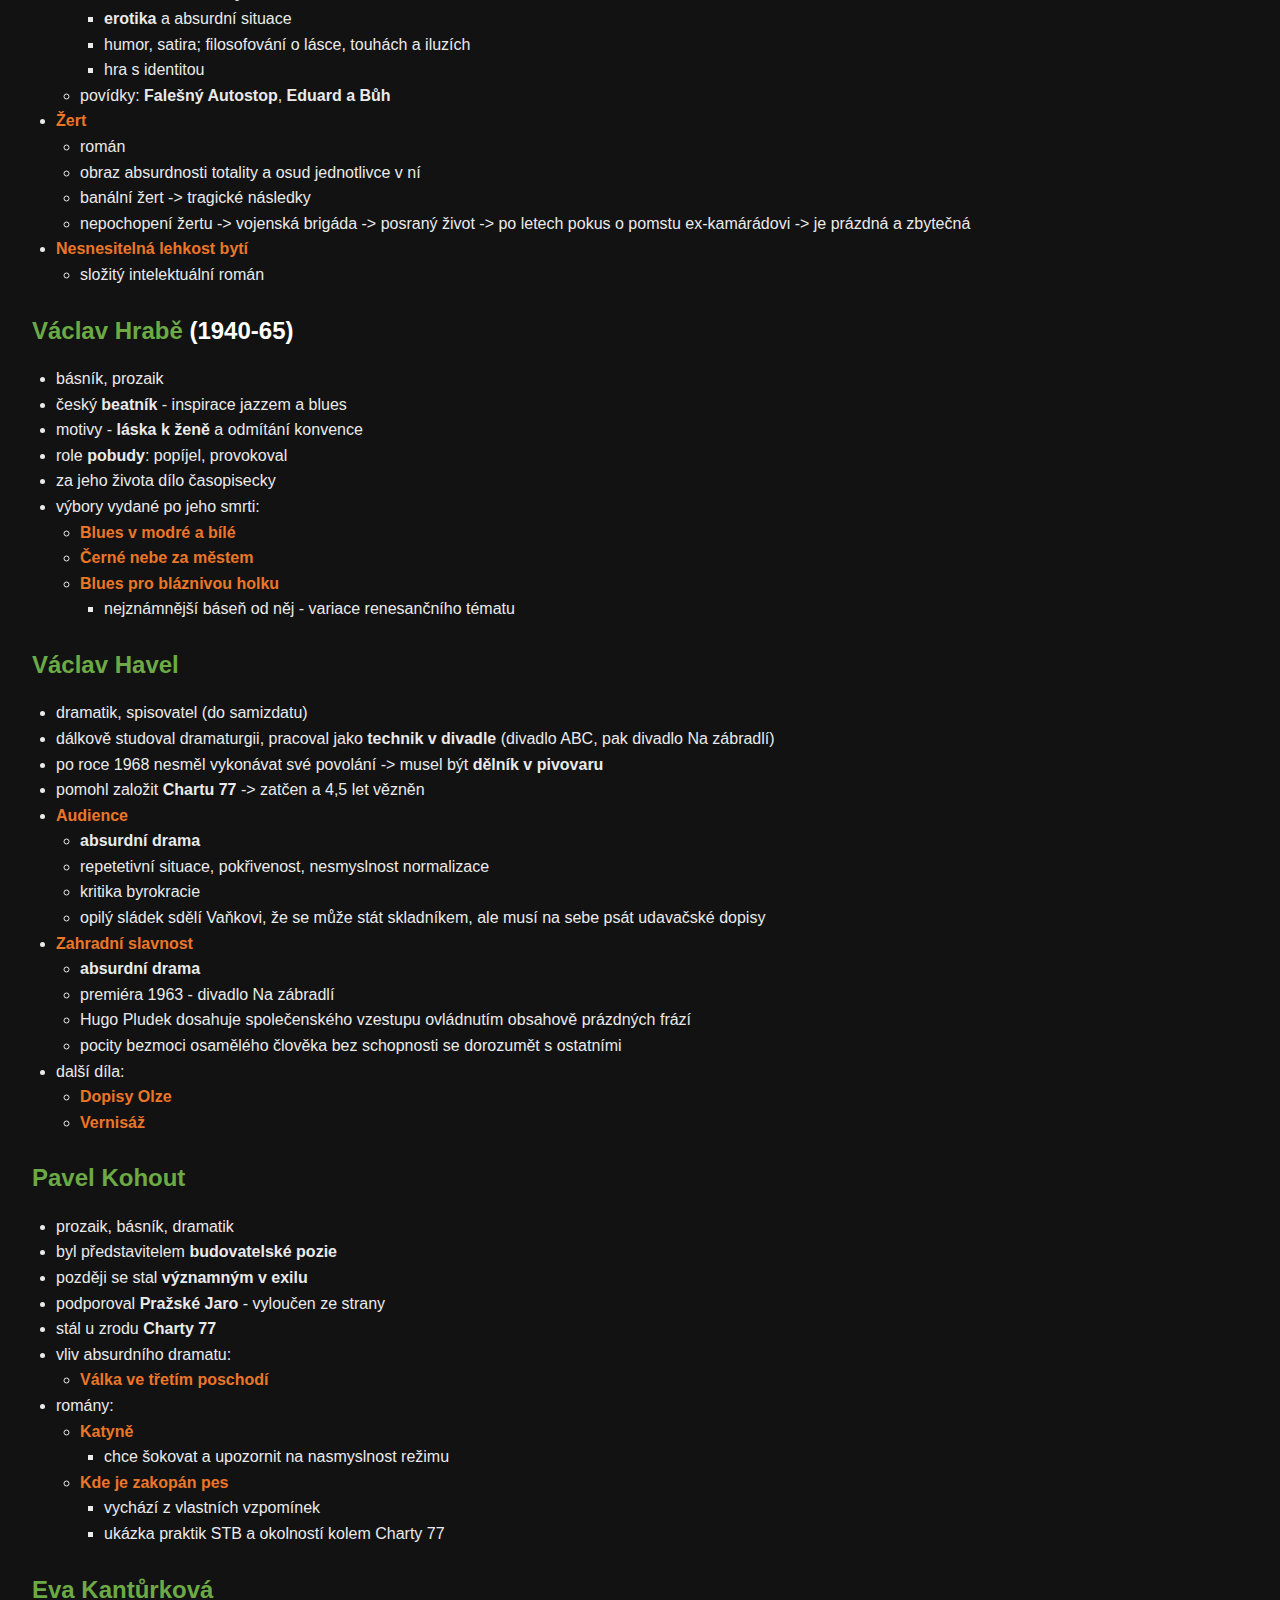
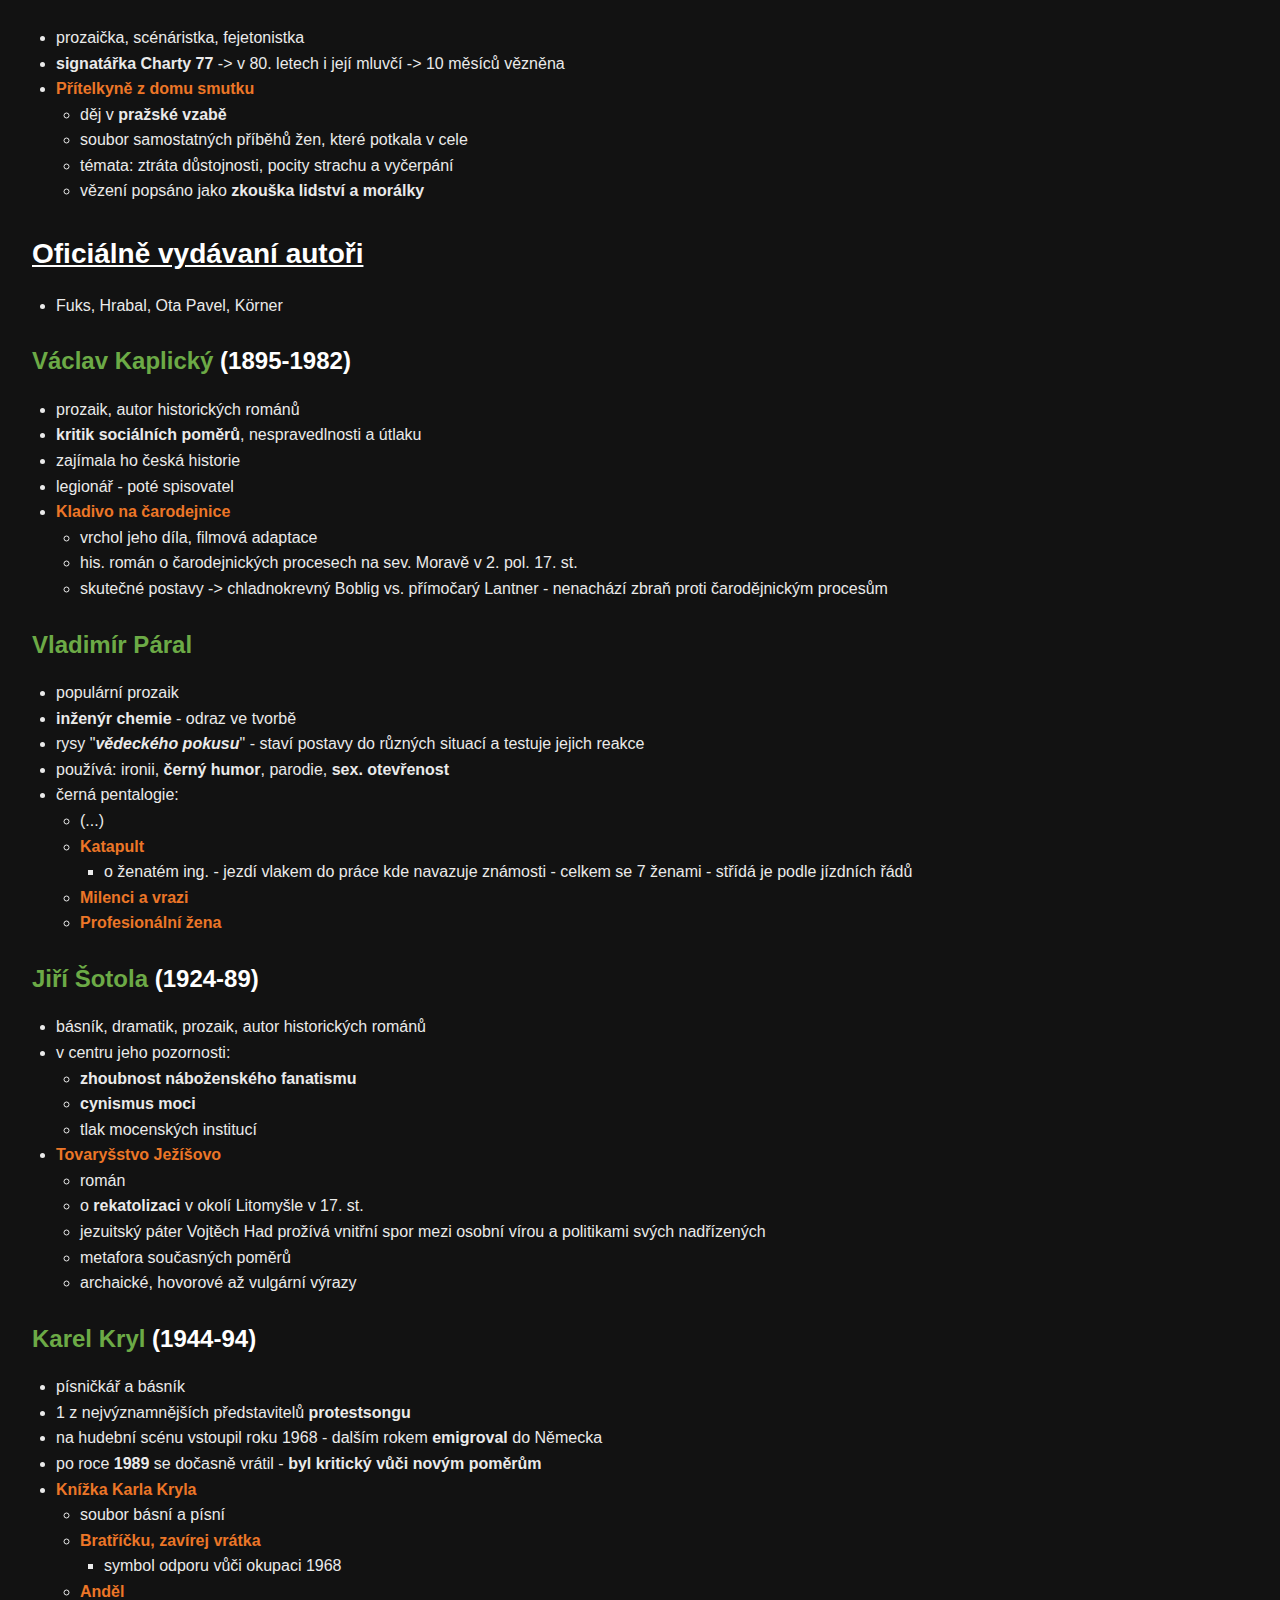
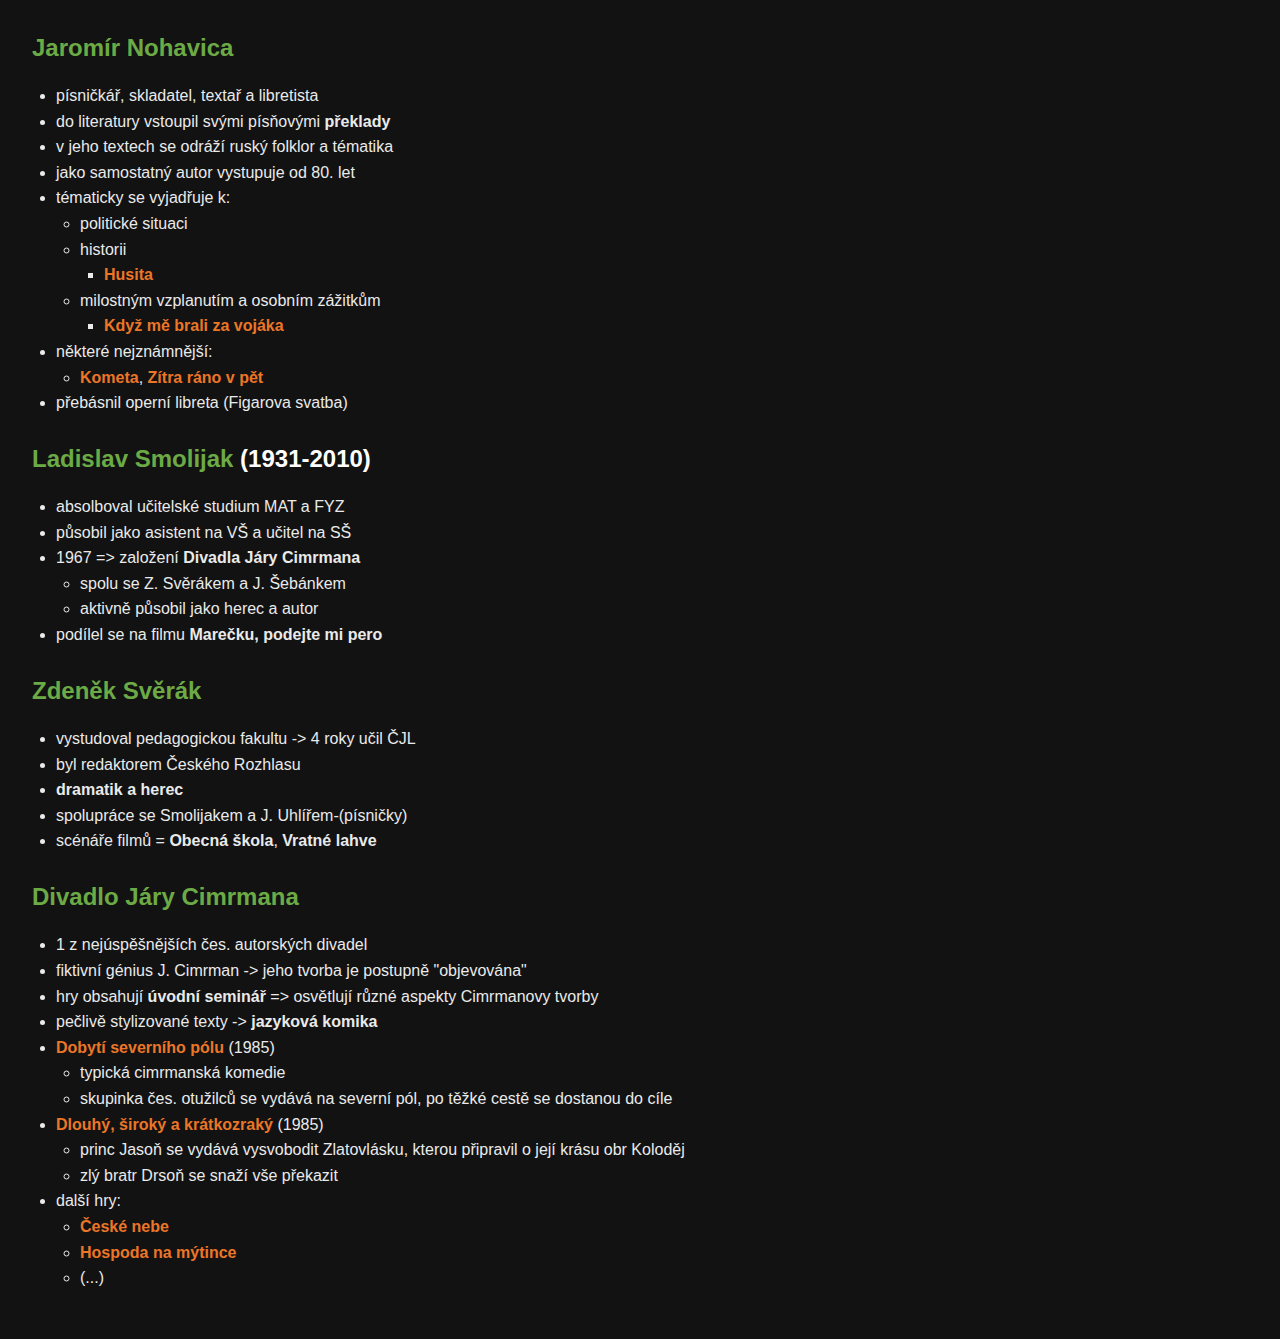
==== commit 2f448e33: "Update ceska-literatura-v-letech-1968-89.html" ====
--- a/notes/ceska-literatura-v-letech-1968-89.html
+++ b/notes/ceska-literatura-v-letech-1968-89.html
@@ -272,7 +272,7 @@
 <li><span style="color: #EC7627"><strong>Knížka Karla Kryla</strong></span><ul>
 <li>soubor básní a písní</li>
 <li><span style="color: #EC7627"><strong>Bratříčku, zavírej vrátka</strong></span><ul>
-<li>symbol odpory vůči okupaci 1968</li>
+<li>symbol odporu vůči okupaci 1968</li>
 </ul>
 </li>
 <li><span style="color: #EC7627"><strong>Anděl</strong></span></li>
